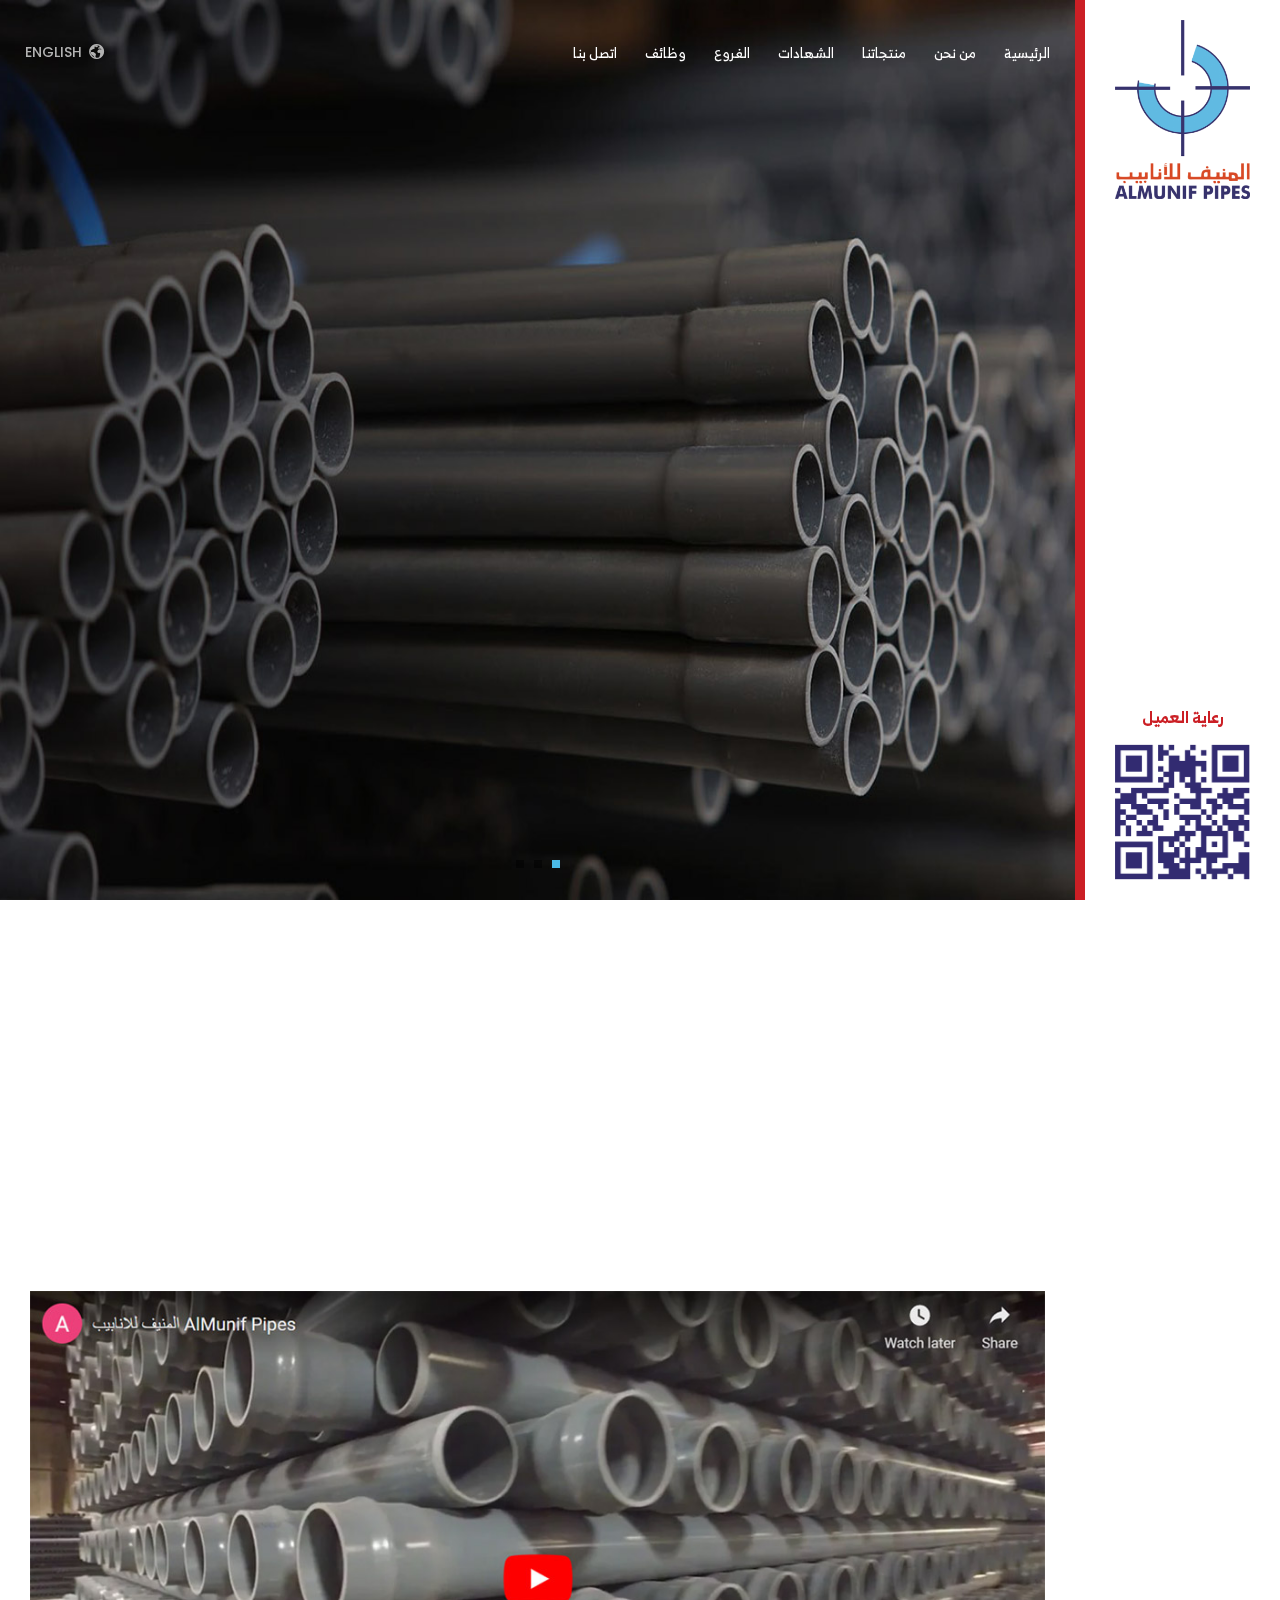
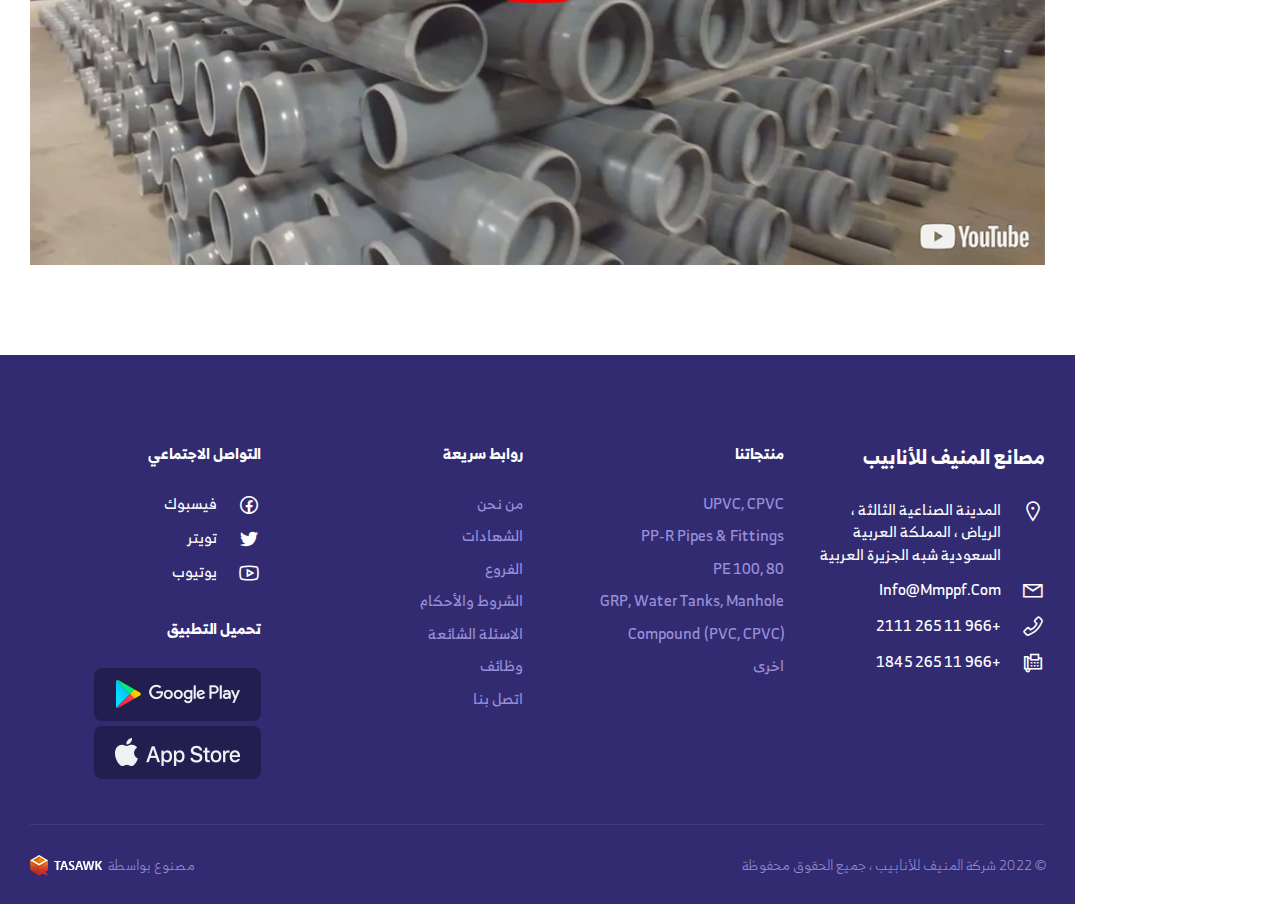
==== index.html @ a7b26bc0 "first commit" ====
<!DOCTYPE html>
<html lang="ar" dir="rtl">
  <head>
    <meta charset="utf-8" />
    <meta http-equiv="X-UA-Compatible" content="IE=edge" />
    <meta name="viewport" content="width=device-width, initial-scale=1" />
    <title>AlMunif</title>
    <link rel="icon" href="images/fav.png" type="image/png" />
    <link rel="stylesheet" href="css/all.min.css" />
    <link rel="stylesheet" href="css/line-awesome.min.css" />
    <link rel="stylesheet" href="css/bootstrap.min.css" />
    <link rel="stylesheet" href="css/bootstrap-rtl.min.css" />
    <link rel="stylesheet" href="css/fonts.css" />
    <link
      rel="stylesheet"
      href="https://cdn.jsdelivr.net/npm/@fancyapps/ui/dist/fancybox.css"
    />
    <link rel="stylesheet" href="css/swiper.min.css" />
    <link rel="stylesheet" href="css/animate.css" />
    <link rel="stylesheet" href="css/style.css" />
  </head>

  <body>
    <!-- preloader -->
    <div class="preloader">
      <div class="progress">
        <div class="progress-bar"></div>
      </div>
    </div>
    <!-- preloader -->
    <div class="body-wrapper">
      <aside>
        <div class="fixed-side">
          <figure class="img-logo">
            <a href="index.html"
              ><img src="images/logo.png" class="img-fluid"
            /></a>
          </figure>
          <div class="qr-cont">
            <figure class="qr-img">
              <a href="#">
                <span>رعاية العميل</span>
                <img src="images/qr.png" class="img-fluid" />
              </a>
            </figure>
            <div class="show-icons">
              <a class="menu-bars fixall" id="menu-id" href="#!">
                <span class="bars open-bars"></span>
              </a>
            </div>
          </div>
        </div>
      </aside>
      <div class="body-cont">
        <!-- header section -->
        <header>
          <div class="top-header">
            <div class="container-fluid">
              <div class="nav-header">
                <div class="navgition">
                  <div class="nav-head">
                    <a class="fixall close-btn">
                      <i class="las la-times"></i>
                    </a>
                    <a class="lang-ancor" href="index-en.html">
                      <i class="las la-globe"></i>
                      <span>English</span>
                    </a>
                  </div>
                  <ul class="big-menu list-unstyled">
                    <li>
                      <a href="index.html"> الرئيسية </a>
                    </li>
                    <li class="mega-menu">
                      <a href="#" class="btn-div add-chevron"> من نحن </a>
                      <ul class="cats-dispaly cats-div list-unstyled">
                        <li>
                          <a href="#"> UPVC, CPVC </a>
                        </li>
                        <li>
                          <a href="#"> PP-R Pipes & Fittings </a>
                        </li>
                        <li>
                          <a href="#"> PE 100, 80 </a>
                        </li>
                        <li>
                          <a href="#"> GRP, Water Tanks, Manhole </a>
                        </li>
                        <li>
                          <a href="#"> Compound (PVC, CPVC) </a>
                        </li>
                        <li>
                          <a href="#"> اخرى </a>
                        </li>
                      </ul>
                    </li>
                    <li>
                      <a href="product.html"> منتجاتنا </a>
                    </li>
                    <li>
                      <a href="#"> الشهادات </a>
                    </li>
                    <li>
                      <a href="branches.html"> الفروع </a>
                    </li>
                    <li>
                      <a href="careers.html"> وظائف </a>
                    </li>
                    <li>
                      <a href="#"> اتصل بنا </a>
                    </li>
                  </ul>
                </div>
                <a class="lang-ancor" href="index-en.html">
                  <i class="las la-globe"></i>
                  <span>English</span>
                </a>
              </div>
            </div>
          </div>
        </header>
        <!-- header section     -->
        <!-- main slider -->
        <main class="main-slider">
          <div class="swiper-cont">
            <div class="swiper-container">
              <div class="swiper-wrapper">
                <div class="swiper-slide">
                  <div class="main">
                    <a href="#!" class="pro-img">
                      <img src="images/main/01.jpg" class="img-fluid" />
                    </a>
                  </div>
                </div>
                <div class="swiper-slide">
                  <div class="main">
                    <a href="#!" class="pro-img">
                      <img src="images/main/01.jpg" class="img-fluid" />
                    </a>
                  </div>
                </div>
                <div class="swiper-slide">
                  <div class="main">
                    <a href="#!" class="pro-img">
                      <img src="images/main/01.jpg" class="img-fluid" />
                    </a>
                  </div>
                </div>
              </div>
              <div class="swiper-pagination"></div>
            </div>
          </div>
        </main>
        <!-- main slider -->
        <!-- about-us-section -->
        <section class="about-us">
          <div class="container-fluid">
            <div class="about-us-cont wow fadeInDown" wow-data-delay="5s">
              <div class="about-us-head">حول المنيف للأنابيب</div>
              <p class="about-us-pargh">
                تقع مصانع المنيف للأنابيب في مدينة الرياض حيث الصلب ويتم إنتاج
                البولي إيثيلين المرن على أنه مرتفع ومنخفض كثافة بأقطار تبدأ من
                10 مم إلى 1600 مم بمختلف أطوال وتصنيفات الضغط كأحد المصانع
                الرائدة في المنطقة في إنتاج مثل هذه الأقطار الكبيرة
              </p>
              <a href="#" class="about-link"> اقرا المزيد </a>
            </div>
          </div>
        </section>
        <!-- about-us-section -->
        <!-- youtube-section -->
        <section class="youtube-section">
          <div class="container-fluid">
            <div class="youtube-cont">
              <div class="youtube-iframe">
                <img src="images/youtube-img.jpg" alt="" />
              </div>
            </div>
          </div>
        </section>
        <!-- youtube-section -->
        <!-- footer section -->
        <footer>
          <div class="container-fluid">
            <div class="first-footer">
              <div class="row">
                <div class="col-md-3 col-xs-12">
                  <div class="nav-foot-cont foot-contact">
                    <h2 class="nav-foot-header foot-header">
                      مصانع المنيف للأنابيب
                    </h2>
                    <ul class="nav-foot list-unstyled">
                      <li class="nav-foot-li">
                        <a href="#" class="nav-foot-link">
                          <i class="las la-map-marker"></i>
                          <span>
                            المدينة الصناعية الثالثة ، الرياض ، المملكة العربية
                            السعودية شبه الجزيرة العربية
                          </span>
                        </a>
                      </li>
                      <li class="nav-foot-li">
                        <a href="mailto:" class="nav-foot-link">
                          <i class="las la-envelope"></i>
                          <span>info@mmppf.com</span>
                        </a>
                      </li>
                      <li class="nav-foot-li">
                        <a href="tel:+" class="nav-foot-link">
                          <i class="las la-phone"></i>
                          <span>+966 11 265 2111 </span>
                        </a>
                      </li>
                      <li class="nav-foot-li">
                        <a href="#" class="nav-foot-link">
                          <i class="las la-fax"></i>
                          <span>+966 11 265 1845</span>
                        </a>
                      </li>
                    </ul>
                  </div>
                </div>
                <div class="col-md-3 col-xs-12">
                  <div class="nav-foot-cont">
                    <h2 class="nav-foot-header foot-header">منتجاتنا</h2>
                    <ul class="nav-foot list-unstyled">
                      <li class="nav-foot-li">
                        <a href="#" class="nav-foot-link">UPVC, CPVC</a>
                      </li>
                      <li class="nav-foot-li">
                        <a href="#" class="nav-foot-link"
                          >PP-R Pipes & Fittings</a
                        >
                      </li>
                      <li class="nav-foot-li">
                        <a href="#" class="nav-foot-link">PE 100, 80</a>
                      </li>
                      <li class="nav-foot-li">
                        <a href="#" class="nav-foot-link"
                          >GRP, Water Tanks, Manhole</a
                        >
                      </li>
                      <li class="nav-foot-li">
                        <a href="#" class="nav-foot-link"
                          >Compound (PVC, CPVC)</a
                        >
                      </li>
                      <li class="nav-foot-li">
                        <a href="#" class="nav-foot-link">اخرى</a>
                      </li>
                    </ul>
                  </div>
                </div>
                <div class="col-md-3 col-xs-12">
                  <div class="nav-foot-cont">
                    <h2 class="nav-foot-header foot-header">روابط سريعة</h2>
                    <ul class="nav-foot list-unstyled">
                      <li class="nav-foot-li">
                        <a href="#" class="nav-foot-link">من نحن</a>
                      </li>
                      <li class="nav-foot-li">
                        <a href="#" class="nav-foot-link">الشهادات</a>
                      </li>
                      <li class="nav-foot-li">
                        <a href="#" class="nav-foot-link">الفروع</a>
                      </li>
                      <li class="nav-foot-li">
                        <a href="#" class="nav-foot-link">الشروط والأحكام</a>
                      </li>
                      <li class="nav-foot-li">
                        <a href="#" class="nav-foot-link">الاسئلة الشائعة</a>
                      </li>
                      <li class="nav-foot-li">
                        <a href="#" class="nav-foot-link">وظائف</a>
                      </li>
                      <li class="nav-foot-li">
                        <a href="#" class="nav-foot-link">اتصل بنا</a>
                      </li>
                    </ul>
                  </div>
                </div>
                <div class="col-md-3 col-xs-12">
                  <div class="nav-foot-cont">
                    <h2 class="nav-foot-header foot-header">
                      التواصل الاجتماعي
                    </h2>
                    <ul class="nav-foot list-unstyled nav-icon">
                      <li class="nav-foot-li">
                        <a href="#" class="nav-foot-link">
                          <i class="lab la-facebook"></i>
                          <span>فيسبوك</span>
                        </a>
                      </li>
                      <li class="nav-foot-li">
                        <a href="#" class="nav-foot-link">
                          <i class="lab la-twitter"></i>
                          <span>تويتر</span>
                        </a>
                      </li>
                      <li class="nav-foot-li">
                        <a href="#" class="nav-foot-link">
                          <i class="lab la-youtube"></i>
                          <span>يوتيوب</span>
                        </a>
                      </li>
                    </ul>
                  </div>
                  <div class="btn-download">
                    <h2 class="foot-header">تحميل التطبيق</h2>
                    <div class="btn-cont">
                      <a href="#">
                        <img src="images/01-btn.png" alt="" class="img-fluid" />
                      </a>
                      <a href="#">
                        <img src="images/02-btn.png" alt="" class="img-fluid" />
                      </a>
                    </div>
                  </div>
                </div>
              </div>
            </div>
            <div class="copy-right-cont">
              <div class="copy-right">
                © 2022 شركة المنيف للأنابيب ، جميع الحقوق محفوظة
              </div>
              <span class="design-text">
                مصنوع بواسطة
                <a href="#"
                  ><img
                    src="images/tasawk-en.png"
                    alt="taswak"
                    class="taswak-img"
                /></a>
              </span>
            </div>
          </div>
        </footer>
        <!-- footer section -->
      </div>
    </div>
    <!-- arrow to top -->
    <a class="arrow-top">
      <i class="las la-arrow-up"></i>
    </a>
    <!-- arrow to top -->
    <script src="js/jquery-3.4.1.min.js"></script>
    <script src="js/bootstrap.min.js"></script>
    <script src="https://cdn.jsdelivr.net/npm/@fancyapps/ui/dist/fancybox.umd.js"></script>
    <script src="js/swiper.min.js"></script>
    <script src="js/wow.min.js"></script>
    <script src="js/script.js"></script>
  </body>
</html>
---- css/line-awesome.min.css ----
.la,.lab,.lad,.lal,.lar,.las{-moz-osx-font-smoothing:grayscale;-webkit-font-smoothing:antialiased;display:inline-block;font-style:normal;font-variant:normal;text-rendering:auto;line-height:1}.la-lg{font-size:1.33333em;line-height:.75em;vertical-align:-.0667em}.la-xs{font-size:.75em}.la-sm{font-size:.875em}.la-1x{font-size:1em}.la-2x{font-size:2em}.la-3x{font-size:3em}.la-4x{font-size:4em}.la-5x{font-size:5em}.la-6x{font-size:6em}.la-7x{font-size:7em}.la-8x{font-size:8em}.la-9x{font-size:9em}.la-10x{font-size:10em}.la-fw{text-align:center;width:1.25em}.la-ul{list-style-type:none;margin-left:2.5em;padding-left:0}.la-ul>li{position:relative}.la-li{left:-2em;position:absolute;text-align:center;width:2em;line-height:inherit}.la-border{border:solid .08em #eee;border-radius:.1em;padding:.2em .25em .15em}.la-pull-left{float:left}.la-pull-right{float:right}.la.la-pull-left,.lab.la-pull-left,.lal.la-pull-left,.lar.la-pull-left,.las.la-pull-left{margin-right:.3em}.la.la-pull-right,.lab.la-pull-right,.lal.la-pull-right,.lar.la-pull-right,.las.la-pull-right{margin-left:.3em}.la-spin{-webkit-animation:la-spin 2s infinite linear;animation:la-spin 2s infinite linear}.la-pulse{-webkit-animation:la-spin 1s infinite steps(8);animation:la-spin 1s infinite steps(8)}@-webkit-keyframes la-spin{0%{-webkit-transform:rotate(0);transform:rotate(0)}100%{-webkit-transform:rotate(360deg);transform:rotate(360deg)}}@keyframes la-spin{0%{-webkit-transform:rotate(0);transform:rotate(0)}100%{-webkit-transform:rotate(360deg);transform:rotate(360deg)}}.la-rotate-90{-webkit-transform:rotate(90deg);transform:rotate(90deg)}.la-rotate-180{-webkit-transform:rotate(180deg);transform:rotate(180deg)}.la-rotate-270{-webkit-transform:rotate(270deg);transform:rotate(270deg)}.la-flip-horizontal{-webkit-transform:scale(-1,1);transform:scale(-1,1)}.la-flip-vertical{-webkit-transform:scale(1,-1);transform:scale(1,-1)}.la-flip-both,.la-flip-horizontal.la-flip-vertical{-webkit-transform:scale(-1,-1);transform:scale(-1,-1)}:root .la-flip-both,:root .la-flip-horizontal,:root .la-flip-vertical,:root .la-rotate-180,:root .la-rotate-270,:root .la-rotate-90{-webkit-filter:none;filter:none}.la-stack{display:inline-block;height:2em;line-height:2em;position:relative;vertical-align:middle;width:2.5em}.la-stack-1x,.la-stack-2x{left:0;position:absolute;text-align:center;width:100%}.la-stack-1x{line-height:inherit}.la-stack-2x{font-size:2em}.la-inverse{color:#fff}.la-500px:before{content:"\f26e"}.la-accessible-icon:before{content:"\f368"}.la-accusoft:before{content:"\f369"}.la-acquisitions-incorporated:before{content:"\f6af"}.la-ad:before{content:"\f641"}.la-address-book:before{content:"\f2b9"}.la-address-card:before{content:"\f2bb"}.la-adjust:before{content:"\f042"}.la-adn:before{content:"\f170"}.la-adobe:before{content:"\f778"}.la-adversal:before{content:"\f36a"}.la-affiliatetheme:before{content:"\f36b"}.la-air-freshener:before{content:"\f5d0"}.la-airbnb:before{content:"\f834"}.la-algolia:before{content:"\f36c"}.la-align-center:before{content:"\f037"}.la-align-justify:before{content:"\f039"}.la-align-left:before{content:"\f036"}.la-align-right:before{content:"\f038"}.la-alipay:before{content:"\f642"}.la-allergies:before{content:"\f461"}.la-amazon:before{content:"\f270"}.la-amazon-pay:before{content:"\f42c"}.la-ambulance:before{content:"\f0f9"}.la-american-sign-language-interpreting:before{content:"\f2a3"}.la-amilia:before{content:"\f36d"}.la-anchor:before{content:"\f13d"}.la-android:before{content:"\f17b"}.la-angellist:before{content:"\f209"}.la-angle-double-down:before{content:"\f103"}.la-angle-double-left:before{content:"\f100"}.la-angle-double-right:before{content:"\f101"}.la-angle-double-up:before{content:"\f102"}.la-angle-down:before{content:"\f107"}.la-angle-left:before{content:"\f104"}.la-angle-right:before{content:"\f105"}.la-angle-up:before{content:"\f106"}.la-angry:before{content:"\f556"}.la-angrycreative:before{content:"\f36e"}.la-angular:before{content:"\f420"}.la-ankh:before{content:"\f644"}.la-app-store:before{content:"\f36f"}.la-app-store-ios:before{content:"\f370"}.la-apper:before{content:"\f371"}.la-apple:before{content:"\f179"}.la-apple-alt:before{content:"\f5d1"}.la-apple-pay:before{content:"\f415"}.la-archive:before{content:"\f187"}.la-archway:before{content:"\f557"}.la-arrow-alt-circle-down:before{content:"\f358"}.la-arrow-alt-circle-left:before{content:"\f359"}.la-arrow-alt-circle-right:before{content:"\f35a"}.la-arrow-alt-circle-up:before{content:"\f35b"}.la-arrow-circle-down:before{content:"\f0ab"}.la-arrow-circle-left:before{content:"\f0a8"}.la-arrow-circle-right:before{content:"\f0a9"}.la-arrow-circle-up:before{content:"\f0aa"}.la-arrow-down:before{content:"\f063"}.la-arrow-left:before{content:"\f060"}.la-arrow-right:before{content:"\f061"}.la-arrow-up:before{content:"\f062"}.la-arrows-alt:before{content:"\f0b2"}.la-arrows-alt-h:before{content:"\f337"}.la-arrows-alt-v:before{content:"\f338"}.la-artstation:before{content:"\f77a"}.la-assistive-listening-systems:before{content:"\f2a2"}.la-asterisk:before{content:"\f069"}.la-asymmetrik:before{content:"\f372"}.la-at:before{content:"\f1fa"}.la-atlas:before{content:"\f558"}.la-atlassian:before{content:"\f77b"}.la-atom:before{content:"\f5d2"}.la-audible:before{content:"\f373"}.la-audio-description:before{content:"\f29e"}.la-autoprefixer:before{content:"\f41c"}.la-avianex:before{content:"\f374"}.la-aviato:before{content:"\f421"}.la-award:before{content:"\f559"}.la-aws:before{content:"\f375"}.la-baby:before{content:"\f77c"}.la-baby-carriage:before{content:"\f77d"}.la-backspace:before{content:"\f55a"}.la-backward:before{content:"\f04a"}.la-bacon:before{content:"\f7e5"}.la-balance-scale:before{content:"\f24e"}.la-balance-scale-left:before{content:"\f515"}.la-balance-scale-right:before{content:"\f516"}.la-ban:before{content:"\f05e"}.la-band-aid:before{content:"\f462"}.la-bandcamp:before{content:"\f2d5"}.la-barcode:before{content:"\f02a"}.la-bars:before{content:"\f0c9"}.la-baseball-ball:before{content:"\f433"}.la-basketball-ball:before{content:"\f434"}.la-bath:before{content:"\f2cd"}.la-battery-empty:before{content:"\f244"}.la-battery-full:before{content:"\f240"}.la-battery-half:before{content:"\f242"}.la-battery-quarter:before{content:"\f243"}.la-battery-three-quarters:before{content:"\f241"}.la-battle-net:before{content:"\f835"}.la-bed:before{content:"\f236"}.la-beer:before{content:"\f0fc"}.la-behance:before{content:"\f1b4"}.la-behance-square:before{content:"\f1b5"}.la-bell:before{content:"\f0f3"}.la-bell-slash:before{content:"\f1f6"}.la-bezier-curve:before{content:"\f55b"}.la-bible:before{content:"\f647"}.la-bicycle:before{content:"\f206"}.la-biking:before{content:"\f84a"}.la-bimobject:before{content:"\f378"}.la-binoculars:before{content:"\f1e5"}.la-biohazard:before{content:"\f780"}.la-birthday-cake:before{content:"\f1fd"}.la-bitbucket:before{content:"\f171"}.la-bitcoin:before{content:"\f379"}.la-bity:before{content:"\f37a"}.la-black-tie:before{content:"\f27e"}.la-blackberry:before{content:"\f37b"}.la-blender:before{content:"\f517"}.la-blender-phone:before{content:"\f6b6"}.la-blind:before{content:"\f29d"}.la-blog:before{content:"\f781"}.la-blogger:before{content:"\f37c"}.la-blogger-b:before{content:"\f37d"}.la-bluetooth:before{content:"\f293"}.la-bluetooth-b:before{content:"\f294"}.la-bold:before{content:"\f032"}.la-bolt:before{content:"\f0e7"}.la-bomb:before{content:"\f1e2"}.la-bone:before{content:"\f5d7"}.la-bong:before{content:"\f55c"}.la-book:before{content:"\f02d"}.la-book-dead:before{content:"\f6b7"}.la-book-medical:before{content:"\f7e6"}.la-book-open:before{content:"\f518"}.la-book-reader:before{content:"\f5da"}.la-bookmark:before{content:"\f02e"}.la-bootstrap:before{content:"\f836"}.la-border-all:before{content:"\f84c"}.la-border-none:before{content:"\f850"}.la-border-style:before{content:"\f853"}.la-bowling-ball:before{content:"\f436"}.la-box:before{content:"\f466"}.la-box-open:before{content:"\f49e"}.la-boxes:before{content:"\f468"}.la-braille:before{content:"\f2a1"}.la-brain:before{content:"\f5dc"}.la-bread-slice:before{content:"\f7ec"}.la-briefcase:before{content:"\f0b1"}.la-briefcase-medical:before{content:"\f469"}.la-broadcast-tower:before{content:"\f519"}.la-broom:before{content:"\f51a"}.la-brush:before{content:"\f55d"}.la-btc:before{content:"\f15a"}.la-buffer:before{content:"\f837"}.la-bug:before{content:"\f188"}.la-building:before{content:"\f1ad"}.la-bullhorn:before{content:"\f0a1"}.la-bullseye:before{content:"\f140"}.la-burn:before{content:"\f46a"}.la-buromobelexperte:before{content:"\f37f"}.la-bus:before{content:"\f207"}.la-bus-alt:before{content:"\f55e"}.la-business-time:before{content:"\f64a"}.la-buy-n-large:before{content:"\f8a6"}.la-buysellads:before{content:"\f20d"}.la-calculator:before{content:"\f1ec"}.la-calendar:before{content:"\f133"}.la-calendar-alt:before{content:"\f073"}.la-calendar-check:before{content:"\f274"}.la-calendar-day:before{content:"\f783"}.la-calendar-minus:before{content:"\f272"}.la-calendar-plus:before{content:"\f271"}.la-calendar-times:before{content:"\f273"}.la-calendar-week:before{content:"\f784"}.la-camera:before{content:"\f030"}.la-camera-retro:before{content:"\f083"}.la-campground:before{content:"\f6bb"}.la-canadian-maple-leaf:before{content:"\f785"}.la-candy-cane:before{content:"\f786"}.la-cannabis:before{content:"\f55f"}.la-capsules:before{content:"\f46b"}.la-car:before{content:"\f1b9"}.la-car-alt:before{content:"\f5de"}.la-car-battery:before{content:"\f5df"}.la-car-crash:before{content:"\f5e1"}.la-car-side:before{content:"\f5e4"}.la-caret-down:before{content:"\f0d7"}.la-caret-left:before{content:"\f0d9"}.la-caret-right:before{content:"\f0da"}.la-caret-square-down:before{content:"\f150"}.la-caret-square-left:before{content:"\f191"}.la-caret-square-right:before{content:"\f152"}.la-caret-square-up:before{content:"\f151"}.la-caret-up:before{content:"\f0d8"}.la-carrot:before{content:"\f787"}.la-cart-arrow-down:before{content:"\f218"}.la-cart-plus:before{content:"\f217"}.la-cash-register:before{content:"\f788"}.la-cat:before{content:"\f6be"}.la-cc-amazon-pay:before{content:"\f42d"}.la-cc-amex:before{content:"\f1f3"}.la-cc-apple-pay:before{content:"\f416"}.la-cc-diners-club:before{content:"\f24c"}.la-cc-discover:before{content:"\f1f2"}.la-cc-jcb:before{content:"\f24b"}.la-cc-mastercard:before{content:"\f1f1"}.la-cc-paypal:before{content:"\f1f4"}.la-cc-stripe:before{content:"\f1f5"}.la-cc-visa:before{content:"\f1f0"}.la-centercode:before{content:"\f380"}.la-centos:before{content:"\f789"}.la-certificate:before{content:"\f0a3"}.la-chair:before{content:"\f6c0"}.la-chalkboard:before{content:"\f51b"}.la-chalkboard-teacher:before{content:"\f51c"}.la-charging-station:before{content:"\f5e7"}.la-chart-area:before{content:"\f1fe"}.la-chart-bar:before{content:"\f080"}.la-chart-line:before{content:"\f201"}.la-chart-pie:before{content:"\f200"}.la-check:before{content:"\f00c"}.la-check-circle:before{content:"\f058"}.la-check-double:before{content:"\f560"}.la-check-square:before{content:"\f14a"}.la-cheese:before{content:"\f7ef"}.la-chess:before{content:"\f439"}.la-chess-bishop:before{content:"\f43a"}.la-chess-board:before{content:"\f43c"}.la-chess-king:before{content:"\f43f"}.la-chess-knight:before{content:"\f441"}.la-chess-pawn:before{content:"\f443"}.la-chess-queen:before{content:"\f445"}.la-chess-rook:before{content:"\f447"}.la-chevron-circle-down:before{content:"\f13a"}.la-chevron-circle-left:before{content:"\f137"}.la-chevron-circle-right:before{content:"\f138"}.la-chevron-circle-up:before{content:"\f139"}.la-chevron-down:before{content:"\f078"}.la-chevron-left:before{content:"\f053"}.la-chevron-right:before{content:"\f054"}.la-chevron-up:before{content:"\f077"}.la-child:before{content:"\f1ae"}.la-chrome:before{content:"\f268"}.la-chromecast:before{content:"\f838"}.la-church:before{content:"\f51d"}.la-circle:before{content:"\f111"}.la-circle-notch:before{content:"\f1ce"}.la-city:before{content:"\f64f"}.la-clinic-medical:before{content:"\f7f2"}.la-clipboard:before{content:"\f328"}.la-clipboard-check:before{content:"\f46c"}.la-clipboard-list:before{content:"\f46d"}.la-clock:before{content:"\f017"}.la-clone:before{content:"\f24d"}.la-closed-captioning:before{content:"\f20a"}.la-cloud:before{content:"\f0c2"}.la-cloud-download-alt:before{content:"\f381"}.la-cloud-meatball:before{content:"\f73b"}.la-cloud-moon:before{content:"\f6c3"}.la-cloud-moon-rain:before{content:"\f73c"}.la-cloud-rain:before{content:"\f73d"}.la-cloud-showers-heavy:before{content:"\f740"}.la-cloud-sun:before{content:"\f6c4"}.la-cloud-sun-rain:before{content:"\f743"}.la-cloud-upload-alt:before{content:"\f382"}.la-cloudscale:before{content:"\f383"}.la-cloudsmith:before{content:"\f384"}.la-cloudversify:before{content:"\f385"}.la-cocktail:before{content:"\f561"}.la-code:before{content:"\f121"}.la-code-branch:before{content:"\f126"}.la-codepen:before{content:"\f1cb"}.la-codiepie:before{content:"\f284"}.la-coffee:before{content:"\f0f4"}.la-cog:before{content:"\f013"}.la-cogs:before{content:"\f085"}.la-coins:before{content:"\f51e"}.la-columns:before{content:"\f0db"}.la-comment:before{content:"\f075"}.la-comment-alt:before{content:"\f27a"}.la-comment-dollar:before{content:"\f651"}.la-comment-dots:before{content:"\f4ad"}.la-comment-medical:before{content:"\f7f5"}.la-comment-slash:before{content:"\f4b3"}.la-comments:before{content:"\f086"}.la-comments-dollar:before{content:"\f653"}.la-compact-disc:before{content:"\f51f"}.la-compass:before{content:"\f14e"}.la-compress:before{content:"\f066"}.la-compress-arrows-alt:before{content:"\f78c"}.la-concierge-bell:before{content:"\f562"}.la-confluence:before{content:"\f78d"}.la-connectdevelop:before{content:"\f20e"}.la-contao:before{content:"\f26d"}.la-cookie:before{content:"\f563"}.la-cookie-bite:before{content:"\f564"}.la-copy:before{content:"\f0c5"}.la-copyright:before{content:"\f1f9"}.la-cotton-bureau:before{content:"\f89e"}.la-couch:before{content:"\f4b8"}.la-cpanel:before{content:"\f388"}.la-creative-commons:before{content:"\f25e"}.la-creative-commons-by:before{content:"\f4e7"}.la-creative-commons-nc:before{content:"\f4e8"}.la-creative-commons-nc-eu:before{content:"\f4e9"}.la-creative-commons-nc-jp:before{content:"\f4ea"}.la-creative-commons-nd:before{content:"\f4eb"}.la-creative-commons-pd:before{content:"\f4ec"}.la-creative-commons-pd-alt:before{content:"\f4ed"}.la-creative-commons-remix:before{content:"\f4ee"}.la-creative-commons-sa:before{content:"\f4ef"}.la-creative-commons-sampling:before{content:"\f4f0"}.la-creative-commons-sampling-plus:before{content:"\f4f1"}.la-creative-commons-share:before{content:"\f4f2"}.la-creative-commons-zero:before{content:"\f4f3"}.la-credit-card:before{content:"\f09d"}.la-critical-role:before{content:"\f6c9"}.la-crop:before{content:"\f125"}.la-crop-alt:before{content:"\f565"}.la-cross:before{content:"\f654"}.la-crosshairs:before{content:"\f05b"}.la-crow:before{content:"\f520"}.la-crown:before{content:"\f521"}.la-crutch:before{content:"\f7f7"}.la-css3:before{content:"\f13c"}.la-css3-alt:before{content:"\f38b"}.la-cube:before{content:"\f1b2"}.la-cubes:before{content:"\f1b3"}.la-cut:before{content:"\f0c4"}.la-cuttlefish:before{content:"\f38c"}.la-d-and-d:before{content:"\f38d"}.la-d-and-d-beyond:before{content:"\f6ca"}.la-dashcube:before{content:"\f210"}.la-database:before{content:"\f1c0"}.la-deaf:before{content:"\f2a4"}.la-delicious:before{content:"\f1a5"}.la-democrat:before{content:"\f747"}.la-deploydog:before{content:"\f38e"}.la-deskpro:before{content:"\f38f"}.la-desktop:before{content:"\f108"}.la-dev:before{content:"\f6cc"}.la-deviantart:before{content:"\f1bd"}.la-dharmachakra:before{content:"\f655"}.la-dhl:before{content:"\f790"}.la-diagnoses:before{content:"\f470"}.la-diaspora:before{content:"\f791"}.la-dice:before{content:"\f522"}.la-dice-d20:before{content:"\f6cf"}.la-dice-d6:before{content:"\f6d1"}.la-dice-five:before{content:"\f523"}.la-dice-four:before{content:"\f524"}.la-dice-one:before{content:"\f525"}.la-dice-six:before{content:"\f526"}.la-dice-three:before{content:"\f527"}.la-dice-two:before{content:"\f528"}.la-digg:before{content:"\f1a6"}.la-digital-ocean:before{content:"\f391"}.la-digital-tachograph:before{content:"\f566"}.la-directions:before{content:"\f5eb"}.la-discord:before{content:"\f392"}.la-discourse:before{content:"\f393"}.la-divide:before{content:"\f529"}.la-dizzy:before{content:"\f567"}.la-dna:before{content:"\f471"}.la-dochub:before{content:"\f394"}.la-docker:before{content:"\f395"}.la-dog:before{content:"\f6d3"}.la-dollar-sign:before{content:"\f155"}.la-dolly:before{content:"\f472"}.la-dolly-flatbed:before{content:"\f474"}.la-donate:before{content:"\f4b9"}.la-door-closed:before{content:"\f52a"}.la-door-open:before{content:"\f52b"}.la-dot-circle:before{content:"\f192"}.la-dove:before{content:"\f4ba"}.la-download:before{content:"\f019"}.la-draft2digital:before{content:"\f396"}.la-drafting-compass:before{content:"\f568"}.la-dragon:before{content:"\f6d5"}.la-draw-polygon:before{content:"\f5ee"}.la-dribbble:before{content:"\f17d"}.la-dribbble-square:before{content:"\f397"}.la-dropbox:before{content:"\f16b"}.la-drum:before{content:"\f569"}.la-drum-steelpan:before{content:"\f56a"}.la-drumstick-bite:before{content:"\f6d7"}.la-drupal:before{content:"\f1a9"}.la-dumbbell:before{content:"\f44b"}.la-dumpster:before{content:"\f793"}.la-dumpster-fire:before{content:"\f794"}.la-dungeon:before{content:"\f6d9"}.la-dyalog:before{content:"\f399"}.la-earlybirds:before{content:"\f39a"}.la-ebay:before{content:"\f4f4"}.la-edge:before{content:"\f282"}.la-edit:before{content:"\f044"}.la-egg:before{content:"\f7fb"}.la-eject:before{content:"\f052"}.la-elementor:before{content:"\f430"}.la-ellipsis-h:before{content:"\f141"}.la-ellipsis-v:before{content:"\f142"}.la-ello:before{content:"\f5f1"}.la-ember:before{content:"\f423"}.la-empire:before{content:"\f1d1"}.la-envelope:before{content:"\f0e0"}.la-envelope-open:before{content:"\f2b6"}.la-envelope-open-text:before{content:"\f658"}.la-envelope-square:before{content:"\f199"}.la-envira:before{content:"\f299"}.la-equals:before{content:"\f52c"}.la-eraser:before{content:"\f12d"}.la-erlang:before{content:"\f39d"}.la-ethereum:before{content:"\f42e"}.la-ethernet:before{content:"\f796"}.la-etsy:before{content:"\f2d7"}.la-euro-sign:before{content:"\f153"}.la-evernote:before{content:"\f839"}.la-exchange-alt:before{content:"\f362"}.la-exclamation:before{content:"\f12a"}.la-exclamation-circle:before{content:"\f06a"}.la-exclamation-triangle:before{content:"\f071"}.la-expand:before{content:"\f065"}.la-expand-arrows-alt:before{content:"\f31e"}.la-expeditedssl:before{content:"\f23e"}.la-external-link-alt:before{content:"\f35d"}.la-external-link-square-alt:before{content:"\f360"}.la-eye:before{content:"\f06e"}.la-eye-dropper:before{content:"\f1fb"}.la-eye-slash:before{content:"\f070"}.la-facebook:before{content:"\f09a"}.la-facebook-f:before{content:"\f39e"}.la-facebook-messenger:before{content:"\f39f"}.la-facebook-square:before{content:"\f082"}.la-fan:before{content:"\f863"}.la-fantasy-flight-games:before{content:"\f6dc"}.la-fast-backward:before{content:"\f049"}.la-fast-forward:before{content:"\f050"}.la-fax:before{content:"\f1ac"}.la-feather:before{content:"\f52d"}.la-feather-alt:before{content:"\f56b"}.la-fedex:before{content:"\f797"}.la-fedora:before{content:"\f798"}.la-female:before{content:"\f182"}.la-fighter-jet:before{content:"\f0fb"}.la-figma:before{content:"\f799"}.la-file:before{content:"\f15b"}.la-file-alt:before{content:"\f15c"}.la-file-archive:before{content:"\f1c6"}.la-file-audio:before{content:"\f1c7"}.la-file-code:before{content:"\f1c9"}.la-file-contract:before{content:"\f56c"}.la-file-csv:before{content:"\f6dd"}.la-file-download:before{content:"\f56d"}.la-file-excel:before{content:"\f1c3"}.la-file-export:before{content:"\f56e"}.la-file-image:before{content:"\f1c5"}.la-file-import:before{content:"\f56f"}.la-file-invoice:before{content:"\f570"}.la-file-invoice-dollar:before{content:"\f571"}.la-file-medical:before{content:"\f477"}.la-file-medical-alt:before{content:"\f478"}.la-file-pdf:before{content:"\f1c1"}.la-file-powerpoint:before{content:"\f1c4"}.la-file-prescription:before{content:"\f572"}.la-file-signature:before{content:"\f573"}.la-file-upload:before{content:"\f574"}.la-file-video:before{content:"\f1c8"}.la-file-word:before{content:"\f1c2"}.la-fill:before{content:"\f575"}.la-fill-drip:before{content:"\f576"}.la-film:before{content:"\f008"}.la-filter:before{content:"\f0b0"}.la-fingerprint:before{content:"\f577"}.la-fire:before{content:"\f06d"}.la-fire-alt:before{content:"\f7e4"}.la-fire-extinguisher:before{content:"\f134"}.la-firefox:before{content:"\f269"}.la-first-aid:before{content:"\f479"}.la-first-order:before{content:"\f2b0"}.la-first-order-alt:before{content:"\f50a"}.la-firstdraft:before{content:"\f3a1"}.la-fish:before{content:"\f578"}.la-fist-raised:before{content:"\f6de"}.la-flag:before{content:"\f024"}.la-flag-checkered:before{content:"\f11e"}.la-flag-usa:before{content:"\f74d"}.la-flask:before{content:"\f0c3"}.la-flickr:before{content:"\f16e"}.la-flipboard:before{content:"\f44d"}.la-flushed:before{content:"\f579"}.la-fly:before{content:"\f417"}.la-folder:before{content:"\f07b"}.la-folder-minus:before{content:"\f65d"}.la-folder-open:before{content:"\f07c"}.la-folder-plus:before{content:"\f65e"}.la-font:before{content:"\f031"}.la-font-awesome:before{content:"\f2b4"}.la-font-awesome-alt:before{content:"\f35c"}.la-font-awesome-flag:before{content:"\f425"}.la-font-awesome-logo-full:before{content:"\f4e6"}.la-fonticons:before{content:"\f280"}.la-fonticons-fi:before{content:"\f3a2"}.la-football-ball:before{content:"\f44e"}.la-fort-awesome:before{content:"\f286"}.la-fort-awesome-alt:before{content:"\f3a3"}.la-forumbee:before{content:"\f211"}.la-forward:before{content:"\f04e"}.la-foursquare:before{content:"\f180"}.la-free-code-camp:before{content:"\f2c5"}.la-freebsd:before{content:"\f3a4"}.la-frog:before{content:"\f52e"}.la-frown:before{content:"\f119"}.la-frown-open:before{content:"\f57a"}.la-fulcrum:before{content:"\f50b"}.la-funnel-dollar:before{content:"\f662"}.la-futbol:before{content:"\f1e3"}.la-galactic-republic:before{content:"\f50c"}.la-galactic-senate:before{content:"\f50d"}.la-gamepad:before{content:"\f11b"}.la-gas-pump:before{content:"\f52f"}.la-gavel:before{content:"\f0e3"}.la-gem:before{content:"\f3a5"}.la-genderless:before{content:"\f22d"}.la-get-pocket:before{content:"\f265"}.la-gg:before{content:"\f260"}.la-gg-circle:before{content:"\f261"}.la-ghost:before{content:"\f6e2"}.la-gift:before{content:"\f06b"}.la-gifts:before{content:"\f79c"}.la-git:before{content:"\f1d3"}.la-git-alt:before{content:"\f841"}.la-git-square:before{content:"\f1d2"}.la-github:before{content:"\f09b"}.la-github-alt:before{content:"\f113"}.la-github-square:before{content:"\f092"}.la-gitkraken:before{content:"\f3a6"}.la-gitlab:before{content:"\f296"}.la-gitter:before{content:"\f426"}.la-glass-cheers:before{content:"\f79f"}.la-glass-martini:before{content:"\f000"}.la-glass-martini-alt:before{content:"\f57b"}.la-glass-whiskey:before{content:"\f7a0"}.la-glasses:before{content:"\f530"}.la-glide:before{content:"\f2a5"}.la-glide-g:before{content:"\f2a6"}.la-globe:before{content:"\f0ac"}.la-globe-africa:before{content:"\f57c"}.la-globe-americas:before{content:"\f57d"}.la-globe-asia:before{content:"\f57e"}.la-globe-europe:before{content:"\f7a2"}.la-gofore:before{content:"\f3a7"}.la-golf-ball:before{content:"\f450"}.la-goodreads:before{content:"\f3a8"}.la-goodreads-g:before{content:"\f3a9"}.la-google:before{content:"\f1a0"}.la-google-drive:before{content:"\f3aa"}.la-google-play:before{content:"\f3ab"}.la-google-plus:before{content:"\f2b3"}.la-google-plus-g:before{content:"\f0d5"}.la-google-plus-square:before{content:"\f0d4"}.la-google-wallet:before{content:"\f1ee"}.la-gopuram:before{content:"\f664"}.la-graduation-cap:before{content:"\f19d"}.la-gratipay:before{content:"\f184"}.la-grav:before{content:"\f2d6"}.la-greater-than:before{content:"\f531"}.la-greater-than-equal:before{content:"\f532"}.la-grimace:before{content:"\f57f"}.la-grin:before{content:"\f580"}.la-grin-alt:before{content:"\f581"}.la-grin-beam:before{content:"\f582"}.la-grin-beam-sweat:before{content:"\f583"}.la-grin-hearts:before{content:"\f584"}.la-grin-squint:before{content:"\f585"}.la-grin-squint-tears:before{content:"\f586"}.la-grin-stars:before{content:"\f587"}.la-grin-tears:before{content:"\f588"}.la-grin-tongue:before{content:"\f589"}.la-grin-tongue-squint:before{content:"\f58a"}.la-grin-tongue-wink:before{content:"\f58b"}.la-grin-wink:before{content:"\f58c"}.la-grip-horizontal:before{content:"\f58d"}.la-grip-lines:before{content:"\f7a4"}.la-grip-lines-vertical:before{content:"\f7a5"}.la-grip-vertical:before{content:"\f58e"}.la-gripfire:before{content:"\f3ac"}.la-grunt:before{content:"\f3ad"}.la-guitar:before{content:"\f7a6"}.la-gulp:before{content:"\f3ae"}.la-h-square:before{content:"\f0fd"}.la-hacker-news:before{content:"\f1d4"}.la-hacker-news-square:before{content:"\f3af"}.la-hackerrank:before{content:"\f5f7"}.la-hamburger:before{content:"\f805"}.la-hammer:before{content:"\f6e3"}.la-hamsa:before{content:"\f665"}.la-hand-holding:before{content:"\f4bd"}.la-hand-holding-heart:before{content:"\f4be"}.la-hand-holding-usd:before{content:"\f4c0"}.la-hand-lizard:before{content:"\f258"}.la-hand-middle-finger:before{content:"\f806"}.la-hand-paper:before{content:"\f256"}.la-hand-peace:before{content:"\f25b"}.la-hand-point-down:before{content:"\f0a7"}.la-hand-point-left:before{content:"\f0a5"}.la-hand-point-right:before{content:"\f0a4"}.la-hand-point-up:before{content:"\f0a6"}.la-hand-pointer:before{content:"\f25a"}.la-hand-rock:before{content:"\f255"}.la-hand-scissors:before{content:"\f257"}.la-hand-spock:before{content:"\f259"}.la-hands:before{content:"\f4c2"}.la-hands-helping:before{content:"\f4c4"}.la-handshake:before{content:"\f2b5"}.la-hanukiah:before{content:"\f6e6"}.la-hard-hat:before{content:"\f807"}.la-hashtag:before{content:"\f292"}.la-hat-cowboy:before{content:"\f8c0"}.la-hat-cowboy-side:before{content:"\f8c1"}.la-hat-wizard:before{content:"\f6e8"}.la-haykal:before{content:"\f666"}.la-hdd:before{content:"\f0a0"}.la-heading:before{content:"\f1dc"}.la-headphones:before{content:"\f025"}.la-headphones-alt:before{content:"\f58f"}.la-headset:before{content:"\f590"}.la-heart:before{content:"\f004"}.la-heart-broken:before{content:"\f7a9"}.la-heartbeat:before{content:"\f21e"}.la-helicopter:before{content:"\f533"}.la-highlighter:before{content:"\f591"}.la-hiking:before{content:"\f6ec"}.la-hippo:before{content:"\f6ed"}.la-hips:before{content:"\f452"}.la-hire-a-helper:before{content:"\f3b0"}.la-history:before{content:"\f1da"}.la-hockey-puck:before{content:"\f453"}.la-holly-berry:before{content:"\f7aa"}.la-home:before{content:"\f015"}.la-hooli:before{content:"\f427"}.la-hornbill:before{content:"\f592"}.la-horse:before{content:"\f6f0"}.la-horse-head:before{content:"\f7ab"}.la-hospital:before{content:"\f0f8"}.la-hospital-alt:before{content:"\f47d"}.la-hospital-symbol:before{content:"\f47e"}.la-hot-tub:before{content:"\f593"}.la-hotdog:before{content:"\f80f"}.la-hotel:before{content:"\f594"}.la-hotjar:before{content:"\f3b1"}.la-hourglass:before{content:"\f254"}.la-hourglass-end:before{content:"\f253"}.la-hourglass-half:before{content:"\f252"}.la-hourglass-start:before{content:"\f251"}.la-house-damage:before{content:"\f6f1"}.la-houzz:before{content:"\f27c"}.la-hryvnia:before{content:"\f6f2"}.la-html5:before{content:"\f13b"}.la-hubspot:before{content:"\f3b2"}.la-i-cursor:before{content:"\f246"}.la-ice-cream:before{content:"\f810"}.la-icicles:before{content:"\f7ad"}.la-icons:before{content:"\f86d"}.la-id-badge:before{content:"\f2c1"}.la-id-card:before{content:"\f2c2"}.la-id-card-alt:before{content:"\f47f"}.la-igloo:before{content:"\f7ae"}.la-image:before{content:"\f03e"}.la-images:before{content:"\f302"}.la-imdb:before{content:"\f2d8"}.la-inbox:before{content:"\f01c"}.la-indent:before{content:"\f03c"}.la-industry:before{content:"\f275"}.la-infinity:before{content:"\f534"}.la-info:before{content:"\f129"}.la-info-circle:before{content:"\f05a"}.la-instagram:before{content:"\f16d"}.la-intercom:before{content:"\f7af"}.la-internet-explorer:before{content:"\f26b"}.la-invision:before{content:"\f7b0"}.la-ioxhost:before{content:"\f208"}.la-italic:before{content:"\f033"}.la-itch-io:before{content:"\f83a"}.la-itunes:before{content:"\f3b4"}.la-itunes-note:before{content:"\f3b5"}.la-java:before{content:"\f4e4"}.la-jedi:before{content:"\f669"}.la-jedi-order:before{content:"\f50e"}.la-jenkins:before{content:"\f3b6"}.la-jira:before{content:"\f7b1"}.la-joget:before{content:"\f3b7"}.la-joint:before{content:"\f595"}.la-joomla:before{content:"\f1aa"}.la-journal-whills:before{content:"\f66a"}.la-js:before{content:"\f3b8"}.la-js-square:before{content:"\f3b9"}.la-jsfiddle:before{content:"\f1cc"}.la-kaaba:before{content:"\f66b"}.la-kaggle:before{content:"\f5fa"}.la-key:before{content:"\f084"}.la-keybase:before{content:"\f4f5"}.la-keyboard:before{content:"\f11c"}.la-keycdn:before{content:"\f3ba"}.la-khanda:before{content:"\f66d"}.la-kickstarter:before{content:"\f3bb"}.la-kickstarter-k:before{content:"\f3bc"}.la-kiss:before{content:"\f596"}.la-kiss-beam:before{content:"\f597"}.la-kiss-wink-heart:before{content:"\f598"}.la-kiwi-bird:before{content:"\f535"}.la-korvue:before{content:"\f42f"}.la-landmark:before{content:"\f66f"}.la-language:before{content:"\f1ab"}.la-laptop:before{content:"\f109"}.la-laptop-code:before{content:"\f5fc"}.la-laptop-medical:before{content:"\f812"}.la-laravel:before{content:"\f3bd"}.la-lastfm:before{content:"\f202"}.la-lastfm-square:before{content:"\f203"}.la-laugh:before{content:"\f599"}.la-laugh-beam:before{content:"\f59a"}.la-laugh-squint:before{content:"\f59b"}.la-laugh-wink:before{content:"\f59c"}.la-layer-group:before{content:"\f5fd"}.la-leaf:before{content:"\f06c"}.la-leanpub:before{content:"\f212"}.la-lemon:before{content:"\f094"}.la-less:before{content:"\f41d"}.la-less-than:before{content:"\f536"}.la-less-than-equal:before{content:"\f537"}.la-level-down-alt:before{content:"\f3be"}.la-level-up-alt:before{content:"\f3bf"}.la-life-ring:before{content:"\f1cd"}.la-lightbulb:before{content:"\f0eb"}.la-line:before{content:"\f3c0"}.la-link:before{content:"\f0c1"}.la-linkedin:before{content:"\f08c"}.la-linkedin-in:before{content:"\f0e1"}.la-linode:before{content:"\f2b8"}.la-linux:before{content:"\f17c"}.la-lira-sign:before{content:"\f195"}.la-list:before{content:"\f03a"}.la-list-alt:before{content:"\f022"}.la-list-ol:before{content:"\f0cb"}.la-list-ul:before{content:"\f0ca"}.la-location-arrow:before{content:"\f124"}.la-lock:before{content:"\f023"}.la-lock-open:before{content:"\f3c1"}.la-long-arrow-alt-down:before{content:"\f309"}.la-long-arrow-alt-left:before{content:"\f30a"}.la-long-arrow-alt-right:before{content:"\f30b"}.la-long-arrow-alt-up:before{content:"\f30c"}.la-low-vision:before{content:"\f2a8"}.la-luggage-cart:before{content:"\f59d"}.la-lyft:before{content:"\f3c3"}.la-magento:before{content:"\f3c4"}.la-magic:before{content:"\f0d0"}.la-magnet:before{content:"\f076"}.la-mail-bulk:before{content:"\f674"}.la-mailchimp:before{content:"\f59e"}.la-male:before{content:"\f183"}.la-mandalorian:before{content:"\f50f"}.la-map:before{content:"\f279"}.la-map-marked:before{content:"\f59f"}.la-map-marked-alt:before{content:"\f5a0"}.la-map-marker:before{content:"\f041"}.la-map-marker-alt:before{content:"\f3c5"}.la-map-pin:before{content:"\f276"}.la-map-signs:before{content:"\f277"}.la-markdown:before{content:"\f60f"}.la-marker:before{content:"\f5a1"}.la-mars:before{content:"\f222"}.la-mars-double:before{content:"\f227"}.la-mars-stroke:before{content:"\f229"}.la-mars-stroke-h:before{content:"\f22b"}.la-mars-stroke-v:before{content:"\f22a"}.la-mask:before{content:"\f6fa"}.la-mastodon:before{content:"\f4f6"}.la-maxcdn:before{content:"\f136"}.la-mdb:before{content:"\f8ca"}.la-medal:before{content:"\f5a2"}.la-medapps:before{content:"\f3c6"}.la-medium:before{content:"\f23a"}.la-medium-m:before{content:"\f3c7"}.la-medkit:before{content:"\f0fa"}.la-medrt:before{content:"\f3c8"}.la-meetup:before{content:"\f2e0"}.la-megaport:before{content:"\f5a3"}.la-meh:before{content:"\f11a"}.la-meh-blank:before{content:"\f5a4"}.la-meh-rolling-eyes:before{content:"\f5a5"}.la-memory:before{content:"\f538"}.la-mendeley:before{content:"\f7b3"}.la-menorah:before{content:"\f676"}.la-mercury:before{content:"\f223"}.la-meteor:before{content:"\f753"}.la-microchip:before{content:"\f2db"}.la-microphone:before{content:"\f130"}.la-microphone-alt:before{content:"\f3c9"}.la-microphone-alt-slash:before{content:"\f539"}.la-microphone-slash:before{content:"\f131"}.la-microscope:before{content:"\f610"}.la-microsoft:before{content:"\f3ca"}.la-minus:before{content:"\f068"}.la-minus-circle:before{content:"\f056"}.la-minus-square:before{content:"\f146"}.la-mitten:before{content:"\f7b5"}.la-mix:before{content:"\f3cb"}.la-mixcloud:before{content:"\f289"}.la-mizuni:before{content:"\f3cc"}.la-mobile:before{content:"\f10b"}.la-mobile-alt:before{content:"\f3cd"}.la-modx:before{content:"\f285"}.la-monero:before{content:"\f3d0"}.la-money-bill:before{content:"\f0d6"}.la-money-bill-alt:before{content:"\f3d1"}.la-money-bill-wave:before{content:"\f53a"}.la-money-bill-wave-alt:before{content:"\f53b"}.la-money-check:before{content:"\f53c"}.la-money-check-alt:before{content:"\f53d"}.la-monument:before{content:"\f5a6"}.la-moon:before{content:"\f186"}.la-mortar-pestle:before{content:"\f5a7"}.la-mosque:before{content:"\f678"}.la-motorcycle:before{content:"\f21c"}.la-mountain:before{content:"\f6fc"}.la-mouse:before{content:"\f8cc"}.la-mouse-pointer:before{content:"\f245"}.la-mug-hot:before{content:"\f7b6"}.la-music:before{content:"\f001"}.la-napster:before{content:"\f3d2"}.la-neos:before{content:"\f612"}.la-network-wired:before{content:"\f6ff"}.la-neuter:before{content:"\f22c"}.la-newspaper:before{content:"\f1ea"}.la-nimblr:before{content:"\f5a8"}.la-node:before{content:"\f419"}.la-node-js:before{content:"\f3d3"}.la-not-equal:before{content:"\f53e"}.la-notes-medical:before{content:"\f481"}.la-npm:before{content:"\f3d4"}.la-ns8:before{content:"\f3d5"}.la-nutritionix:before{content:"\f3d6"}.la-object-group:before{content:"\f247"}.la-object-ungroup:before{content:"\f248"}.la-odnoklassniki:before{content:"\f263"}.la-odnoklassniki-square:before{content:"\f264"}.la-oil-can:before{content:"\f613"}.la-old-republic:before{content:"\f510"}.la-om:before{content:"\f679"}.la-opencart:before{content:"\f23d"}.la-openid:before{content:"\f19b"}.la-opera:before{content:"\f26a"}.la-optin-monster:before{content:"\f23c"}.la-orcid:before{content:"\f8d2"}.la-osi:before{content:"\f41a"}.la-otter:before{content:"\f700"}.la-outdent:before{content:"\f03b"}.la-page4:before{content:"\f3d7"}.la-pagelines:before{content:"\f18c"}.la-pager:before{content:"\f815"}.la-paint-brush:before{content:"\f1fc"}.la-paint-roller:before{content:"\f5aa"}.la-palette:before{content:"\f53f"}.la-palfed:before{content:"\f3d8"}.la-pallet:before{content:"\f482"}.la-paper-plane:before{content:"\f1d8"}.la-paperclip:before{content:"\f0c6"}.la-parachute-box:before{content:"\f4cd"}.la-paragraph:before{content:"\f1dd"}.la-parking:before{content:"\f540"}.la-passport:before{content:"\f5ab"}.la-pastafarianism:before{content:"\f67b"}.la-paste:before{content:"\f0ea"}.la-patreon:before{content:"\f3d9"}.la-pause:before{content:"\f04c"}.la-pause-circle:before{content:"\f28b"}.la-paw:before{content:"\f1b0"}.la-paypal:before{content:"\f1ed"}.la-peace:before{content:"\f67c"}.la-pen:before{content:"\f304"}.la-pen-alt:before{content:"\f305"}.la-pen-fancy:before{content:"\f5ac"}.la-pen-nib:before{content:"\f5ad"}.la-pen-square:before{content:"\f14b"}.la-pencil-alt:before{content:"\f303"}.la-pencil-ruler:before{content:"\f5ae"}.la-penny-arcade:before{content:"\f704"}.la-people-carry:before{content:"\f4ce"}.la-pepper-hot:before{content:"\f816"}.la-percent:before{content:"\f295"}.la-percentage:before{content:"\f541"}.la-periscope:before{content:"\f3da"}.la-person-booth:before{content:"\f756"}.la-phabricator:before{content:"\f3db"}.la-phoenix-framework:before{content:"\f3dc"}.la-phoenix-squadron:before{content:"\f511"}.la-phone:before{content:"\f095"}.la-phone-alt:before{content:"\f879"}.la-phone-slash:before{content:"\f3dd"}.la-phone-square:before{content:"\f098"}.la-phone-square-alt:before{content:"\f87b"}.la-phone-volume:before{content:"\f2a0"}.la-photo-video:before{content:"\f87c"}.la-php:before{content:"\f457"}.la-pied-piper:before{content:"\f2ae"}.la-pied-piper-alt:before{content:"\f1a8"}.la-pied-piper-hat:before{content:"\f4e5"}.la-pied-piper-pp:before{content:"\f1a7"}.la-piggy-bank:before{content:"\f4d3"}.la-pills:before{content:"\f484"}.la-pinterest:before{content:"\f0d2"}.la-pinterest-p:before{content:"\f231"}.la-pinterest-square:before{content:"\f0d3"}.la-pizza-slice:before{content:"\f818"}.la-place-of-worship:before{content:"\f67f"}.la-plane:before{content:"\f072"}.la-plane-arrival:before{content:"\f5af"}.la-plane-departure:before{content:"\f5b0"}.la-play:before{content:"\f04b"}.la-play-circle:before{content:"\f144"}.la-playstation:before{content:"\f3df"}.la-plug:before{content:"\f1e6"}.la-plus:before{content:"\f067"}.la-plus-circle:before{content:"\f055"}.la-plus-square:before{content:"\f0fe"}.la-podcast:before{content:"\f2ce"}.la-poll:before{content:"\f681"}.la-poll-h:before{content:"\f682"}.la-poo:before{content:"\f2fe"}.la-poo-storm:before{content:"\f75a"}.la-poop:before{content:"\f619"}.la-portrait:before{content:"\f3e0"}.la-pound-sign:before{content:"\f154"}.la-power-off:before{content:"\f011"}.la-pray:before{content:"\f683"}.la-praying-hands:before{content:"\f684"}.la-prescription:before{content:"\f5b1"}.la-prescription-bottle:before{content:"\f485"}.la-prescription-bottle-alt:before{content:"\f486"}.la-print:before{content:"\f02f"}.la-procedures:before{content:"\f487"}.la-product-hunt:before{content:"\f288"}.la-project-diagram:before{content:"\f542"}.la-pushed:before{content:"\f3e1"}.la-puzzle-piece:before{content:"\f12e"}.la-python:before{content:"\f3e2"}.la-qq:before{content:"\f1d6"}.la-qrcode:before{content:"\f029"}.la-question:before{content:"\f128"}.la-question-circle:before{content:"\f059"}.la-quidditch:before{content:"\f458"}.la-quinscape:before{content:"\f459"}.la-quora:before{content:"\f2c4"}.la-quote-left:before{content:"\f10d"}.la-quote-right:before{content:"\f10e"}.la-quran:before{content:"\f687"}.la-r-project:before{content:"\f4f7"}.la-radiation:before{content:"\f7b9"}.la-radiation-alt:before{content:"\f7ba"}.la-rainbow:before{content:"\f75b"}.la-random:before{content:"\f074"}.la-raspberry-pi:before{content:"\f7bb"}.la-ravelry:before{content:"\f2d9"}.la-react:before{content:"\f41b"}.la-reacteurope:before{content:"\f75d"}.la-readme:before{content:"\f4d5"}.la-rebel:before{content:"\f1d0"}.la-receipt:before{content:"\f543"}.la-record-vinyl:before{content:"\f8d9"}.la-recycle:before{content:"\f1b8"}.la-red-river:before{content:"\f3e3"}.la-reddit:before{content:"\f1a1"}.la-reddit-alien:before{content:"\f281"}.la-reddit-square:before{content:"\f1a2"}.la-redhat:before{content:"\f7bc"}.la-redo:before{content:"\f01e"}.la-redo-alt:before{content:"\f2f9"}.la-registered:before{content:"\f25d"}.la-remove-format:before{content:"\f87d"}.la-renren:before{content:"\f18b"}.la-reply:before{content:"\f3e5"}.la-reply-all:before{content:"\f122"}.la-replyd:before{content:"\f3e6"}.la-republican:before{content:"\f75e"}.la-researchgate:before{content:"\f4f8"}.la-resolving:before{content:"\f3e7"}.la-restroom:before{content:"\f7bd"}.la-retweet:before{content:"\f079"}.la-rev:before{content:"\f5b2"}.la-ribbon:before{content:"\f4d6"}.la-ring:before{content:"\f70b"}.la-road:before{content:"\f018"}.la-robot:before{content:"\f544"}.la-rocket:before{content:"\f135"}.la-rocketchat:before{content:"\f3e8"}.la-rockrms:before{content:"\f3e9"}.la-route:before{content:"\f4d7"}.la-rss:before{content:"\f09e"}.la-rss-square:before{content:"\f143"}.la-ruble-sign:before{content:"\f158"}.la-ruler:before{content:"\f545"}.la-ruler-combined:before{content:"\f546"}.la-ruler-horizontal:before{content:"\f547"}.la-ruler-vertical:before{content:"\f548"}.la-running:before{content:"\f70c"}.la-rupee-sign:before{content:"\f156"}.la-sad-cry:before{content:"\f5b3"}.la-sad-tear:before{content:"\f5b4"}.la-safari:before{content:"\f267"}.la-salesforce:before{content:"\f83b"}.la-sass:before{content:"\f41e"}.la-satellite:before{content:"\f7bf"}.la-satellite-dish:before{content:"\f7c0"}.la-save:before{content:"\f0c7"}.la-schlix:before{content:"\f3ea"}.la-school:before{content:"\f549"}.la-screwdriver:before{content:"\f54a"}.la-scribd:before{content:"\f28a"}.la-scroll:before{content:"\f70e"}.la-sd-card:before{content:"\f7c2"}.la-search:before{content:"\f002"}.la-search-dollar:before{content:"\f688"}.la-search-location:before{content:"\f689"}.la-search-minus:before{content:"\f010"}.la-search-plus:before{content:"\f00e"}.la-searchengin:before{content:"\f3eb"}.la-seedling:before{content:"\f4d8"}.la-sellcast:before{content:"\f2da"}.la-sellsy:before{content:"\f213"}.la-server:before{content:"\f233"}.la-servicestack:before{content:"\f3ec"}.la-shapes:before{content:"\f61f"}.la-share:before{content:"\f064"}.la-share-alt:before{content:"\f1e0"}.la-share-alt-square:before{content:"\f1e1"}.la-share-square:before{content:"\f14d"}.la-shekel-sign:before{content:"\f20b"}.la-shield-alt:before{content:"\f3ed"}.la-ship:before{content:"\f21a"}.la-shipping-fast:before{content:"\f48b"}.la-shirtsinbulk:before{content:"\f214"}.la-shoe-prints:before{content:"\f54b"}.la-shopping-bag:before{content:"\f290"}.la-shopping-basket:before{content:"\f291"}.la-shopping-cart:before{content:"\f07a"}.la-shopware:before{content:"\f5b5"}.la-shower:before{content:"\f2cc"}.la-shuttle-van:before{content:"\f5b6"}.la-sign:before{content:"\f4d9"}.la-sign-in-alt:before{content:"\f2f6"}.la-sign-language:before{content:"\f2a7"}.la-sign-out-alt:before{content:"\f2f5"}.la-signal:before{content:"\f012"}.la-signature:before{content:"\f5b7"}.la-sim-card:before{content:"\f7c4"}.la-simplybuilt:before{content:"\f215"}.la-sistrix:before{content:"\f3ee"}.la-sitemap:before{content:"\f0e8"}.la-sith:before{content:"\f512"}.la-skating:before{content:"\f7c5"}.la-sketch:before{content:"\f7c6"}.la-skiing:before{content:"\f7c9"}.la-skiing-nordic:before{content:"\f7ca"}.la-skull:before{content:"\f54c"}.la-skull-crossbones:before{content:"\f714"}.la-skyatlas:before{content:"\f216"}.la-skype:before{content:"\f17e"}.la-slack:before{content:"\f198"}.la-slack-hash:before{content:"\f3ef"}.la-slash:before{content:"\f715"}.la-sleigh:before{content:"\f7cc"}.la-sliders-h:before{content:"\f1de"}.la-slideshare:before{content:"\f1e7"}.la-smile:before{content:"\f118"}.la-smile-beam:before{content:"\f5b8"}.la-smile-wink:before{content:"\f4da"}.la-smog:before{content:"\f75f"}.la-smoking:before{content:"\f48d"}.la-smoking-ban:before{content:"\f54d"}.la-sms:before{content:"\f7cd"}.la-snapchat:before{content:"\f2ab"}.la-snapchat-ghost:before{content:"\f2ac"}.la-snapchat-square:before{content:"\f2ad"}.la-snowboarding:before{content:"\f7ce"}.la-snowflake:before{content:"\f2dc"}.la-snowman:before{content:"\f7d0"}.la-snowplow:before{content:"\f7d2"}.la-socks:before{content:"\f696"}.la-solar-panel:before{content:"\f5ba"}.la-sort:before{content:"\f0dc"}.la-sort-alpha-down:before{content:"\f15d"}.la-sort-alpha-down-alt:before{content:"\f881"}.la-sort-alpha-up:before{content:"\f15e"}.la-sort-alpha-up-alt:before{content:"\f882"}.la-sort-amount-down:before{content:"\f160"}.la-sort-amount-down-alt:before{content:"\f884"}.la-sort-amount-up:before{content:"\f161"}.la-sort-amount-up-alt:before{content:"\f885"}.la-sort-down:before{content:"\f0dd"}.la-sort-numeric-down:before{content:"\f162"}.la-sort-numeric-down-alt:before{content:"\f886"}.la-sort-numeric-up:before{content:"\f163"}.la-sort-numeric-up-alt:before{content:"\f887"}.la-sort-up:before{content:"\f0de"}.la-soundcloud:before{content:"\f1be"}.la-sourcetree:before{content:"\f7d3"}.la-spa:before{content:"\f5bb"}.la-space-shuttle:before{content:"\f197"}.la-speakap:before{content:"\f3f3"}.la-speaker-deck:before{content:"\f83c"}.la-spell-check:before{content:"\f891"}.la-spider:before{content:"\f717"}.la-spinner:before{content:"\f110"}.la-splotch:before{content:"\f5bc"}.la-spotify:before{content:"\f1bc"}.la-spray-can:before{content:"\f5bd"}.la-square:before{content:"\f0c8"}.la-square-full:before{content:"\f45c"}.la-square-root-alt:before{content:"\f698"}.la-squarespace:before{content:"\f5be"}.la-stack-exchange:before{content:"\f18d"}.la-stack-overflow:before{content:"\f16c"}.la-stackpath:before{content:"\f842"}.la-stamp:before{content:"\f5bf"}.la-star:before{content:"\f005"}.la-star-and-crescent:before{content:"\f699"}.la-star-half:before{content:"\f089"}.la-star-half-alt:before{content:"\f5c0"}.la-star-of-david:before{content:"\f69a"}.la-star-of-life:before{content:"\f621"}.la-staylinked:before{content:"\f3f5"}.la-steam:before{content:"\f1b6"}.la-steam-square:before{content:"\f1b7"}.la-steam-symbol:before{content:"\f3f6"}.la-step-backward:before{content:"\f048"}.la-step-forward:before{content:"\f051"}.la-stethoscope:before{content:"\f0f1"}.la-sticker-mule:before{content:"\f3f7"}.la-sticky-note:before{content:"\f249"}.la-stop:before{content:"\f04d"}.la-stop-circle:before{content:"\f28d"}.la-stopwatch:before{content:"\f2f2"}.la-store:before{content:"\f54e"}.la-store-alt:before{content:"\f54f"}.la-strava:before{content:"\f428"}.la-stream:before{content:"\f550"}.la-street-view:before{content:"\f21d"}.la-strikethrough:before{content:"\f0cc"}.la-stripe:before{content:"\f429"}.la-stripe-s:before{content:"\f42a"}.la-stroopwafel:before{content:"\f551"}.la-studiovinari:before{content:"\f3f8"}.la-stumbleupon:before{content:"\f1a4"}.la-stumbleupon-circle:before{content:"\f1a3"}.la-subscript:before{content:"\f12c"}.la-subway:before{content:"\f239"}.la-suitcase:before{content:"\f0f2"}.la-suitcase-rolling:before{content:"\f5c1"}.la-sun:before{content:"\f185"}.la-superpowers:before{content:"\f2dd"}.la-superscript:before{content:"\f12b"}.la-supple:before{content:"\f3f9"}.la-surprise:before{content:"\f5c2"}.la-suse:before{content:"\f7d6"}.la-swatchbook:before{content:"\f5c3"}.la-swift:before{content:"\f8e1"}.la-swimmer:before{content:"\f5c4"}.la-swimming-pool:before{content:"\f5c5"}.la-symfony:before{content:"\f83d"}.la-synagogue:before{content:"\f69b"}.la-sync:before{content:"\f021"}.la-sync-alt:before{content:"\f2f1"}.la-syringe:before{content:"\f48e"}.la-table:before{content:"\f0ce"}.la-table-tennis:before{content:"\f45d"}.la-tablet:before{content:"\f10a"}.la-tablet-alt:before{content:"\f3fa"}.la-tablets:before{content:"\f490"}.la-tachometer-alt:before{content:"\f3fd"}.la-tag:before{content:"\f02b"}.la-tags:before{content:"\f02c"}.la-tape:before{content:"\f4db"}.la-tasks:before{content:"\f0ae"}.la-taxi:before{content:"\f1ba"}.la-teamspeak:before{content:"\f4f9"}.la-teeth:before{content:"\f62e"}.la-teeth-open:before{content:"\f62f"}.la-telegram:before{content:"\f2c6"}.la-telegram-plane:before{content:"\f3fe"}.la-temperature-high:before{content:"\f769"}.la-temperature-low:before{content:"\f76b"}.la-tencent-weibo:before{content:"\f1d5"}.la-tenge:before{content:"\f7d7"}.la-terminal:before{content:"\f120"}.la-text-height:before{content:"\f034"}.la-text-width:before{content:"\f035"}.la-th:before{content:"\f00a"}.la-th-large:before{content:"\f009"}.la-th-list:before{content:"\f00b"}.la-the-red-yeti:before{content:"\f69d"}.la-theater-masks:before{content:"\f630"}.la-themeco:before{content:"\f5c6"}.la-themeisle:before{content:"\f2b2"}.la-thermometer:before{content:"\f491"}.la-thermometer-empty:before{content:"\f2cb"}.la-thermometer-full:before{content:"\f2c7"}.la-thermometer-half:before{content:"\f2c9"}.la-thermometer-quarter:before{content:"\f2ca"}.la-thermometer-three-quarters:before{content:"\f2c8"}.la-think-peaks:before{content:"\f731"}.la-thumbs-down:before{content:"\f165"}.la-thumbs-up:before{content:"\f164"}.la-thumbtack:before{content:"\f08d"}.la-ticket-alt:before{content:"\f3ff"}.la-times:before{content:"\f00d"}.la-times-circle:before{content:"\f057"}.la-tint:before{content:"\f043"}.la-tint-slash:before{content:"\f5c7"}.la-tired:before{content:"\f5c8"}.la-toggle-off:before{content:"\f204"}.la-toggle-on:before{content:"\f205"}.la-toilet:before{content:"\f7d8"}.la-toilet-paper:before{content:"\f71e"}.la-toolbox:before{content:"\f552"}.la-tools:before{content:"\f7d9"}.la-tooth:before{content:"\f5c9"}.la-torah:before{content:"\f6a0"}.la-torii-gate:before{content:"\f6a1"}.la-tractor:before{content:"\f722"}.la-trade-federation:before{content:"\f513"}.la-trademark:before{content:"\f25c"}.la-traffic-light:before{content:"\f637"}.la-train:before{content:"\f238"}.la-tram:before{content:"\f7da"}.la-transgender:before{content:"\f224"}.la-transgender-alt:before{content:"\f225"}.la-trash:before{content:"\f1f8"}.la-trash-alt:before{content:"\f2ed"}.la-trash-restore:before{content:"\f829"}.la-trash-restore-alt:before{content:"\f82a"}.la-tree:before{content:"\f1bb"}.la-trello:before{content:"\f181"}.la-tripadvisor:before{content:"\f262"}.la-trophy:before{content:"\f091"}.la-truck:before{content:"\f0d1"}.la-truck-loading:before{content:"\f4de"}.la-truck-monster:before{content:"\f63b"}.la-truck-moving:before{content:"\f4df"}.la-truck-pickup:before{content:"\f63c"}.la-tshirt:before{content:"\f553"}.la-tty:before{content:"\f1e4"}.la-tumblr:before{content:"\f173"}.la-tumblr-square:before{content:"\f174"}.la-tv:before{content:"\f26c"}.la-twitch:before{content:"\f1e8"}.la-twitter:before{content:"\f099"}.la-twitter-square:before{content:"\f081"}.la-typo3:before{content:"\f42b"}.la-uber:before{content:"\f402"}.la-ubuntu:before{content:"\f7df"}.la-uikit:before{content:"\f403"}.la-umbraco:before{content:"\f8e8"}.la-umbrella:before{content:"\f0e9"}.la-umbrella-beach:before{content:"\f5ca"}.la-underline:before{content:"\f0cd"}.la-undo:before{content:"\f0e2"}.la-undo-alt:before{content:"\f2ea"}.la-uniregistry:before{content:"\f404"}.la-universal-access:before{content:"\f29a"}.la-university:before{content:"\f19c"}.la-unlink:before{content:"\f127"}.la-unlock:before{content:"\f09c"}.la-unlock-alt:before{content:"\f13e"}.la-untappd:before{content:"\f405"}.la-upload:before{content:"\f093"}.la-ups:before{content:"\f7e0"}.la-usb:before{content:"\f287"}.la-user:before{content:"\f007"}.la-user-alt:before{content:"\f406"}.la-user-alt-slash:before{content:"\f4fa"}.la-user-astronaut:before{content:"\f4fb"}.la-user-check:before{content:"\f4fc"}.la-user-circle:before{content:"\f2bd"}.la-user-clock:before{content:"\f4fd"}.la-user-cog:before{content:"\f4fe"}.la-user-edit:before{content:"\f4ff"}.la-user-friends:before{content:"\f500"}.la-user-graduate:before{content:"\f501"}.la-user-injured:before{content:"\f728"}.la-user-lock:before{content:"\f502"}.la-user-md:before{content:"\f0f0"}.la-user-minus:before{content:"\f503"}.la-user-ninja:before{content:"\f504"}.la-user-nurse:before{content:"\f82f"}.la-user-plus:before{content:"\f234"}.la-user-secret:before{content:"\f21b"}.la-user-shield:before{content:"\f505"}.la-user-slash:before{content:"\f506"}.la-user-tag:before{content:"\f507"}.la-user-tie:before{content:"\f508"}.la-user-times:before{content:"\f235"}.la-users:before{content:"\f0c0"}.la-users-cog:before{content:"\f509"}.la-usps:before{content:"\f7e1"}.la-ussunnah:before{content:"\f407"}.la-utensil-spoon:before{content:"\f2e5"}.la-utensils:before{content:"\f2e7"}.la-vaadin:before{content:"\f408"}.la-vector-square:before{content:"\f5cb"}.la-venus:before{content:"\f221"}.la-venus-double:before{content:"\f226"}.la-venus-mars:before{content:"\f228"}.la-viacoin:before{content:"\f237"}.la-viadeo:before{content:"\f2a9"}.la-viadeo-square:before{content:"\f2aa"}.la-vial:before{content:"\f492"}.la-vials:before{content:"\f493"}.la-viber:before{content:"\f409"}.la-video:before{content:"\f03d"}.la-video-slash:before{content:"\f4e2"}.la-vihara:before{content:"\f6a7"}.la-vimeo:before{content:"\f40a"}.la-vimeo-square:before{content:"\f194"}.la-vimeo-v:before{content:"\f27d"}.la-vine:before{content:"\f1ca"}.la-vk:before{content:"\f189"}.la-vnv:before{content:"\f40b"}.la-voicemail:before{content:"\f897"}.la-volleyball-ball:before{content:"\f45f"}.la-volume-down:before{content:"\f027"}.la-volume-mute:before{content:"\f6a9"}.la-volume-off:before{content:"\f026"}.la-volume-up:before{content:"\f028"}.la-vote-yea:before{content:"\f772"}.la-vr-cardboard:before{content:"\f729"}.la-vuejs:before{content:"\f41f"}.la-walking:before{content:"\f554"}.la-wallet:before{content:"\f555"}.la-warehouse:before{content:"\f494"}.la-water:before{content:"\f773"}.la-wave-square:before{content:"\f83e"}.la-waze:before{content:"\f83f"}.la-weebly:before{content:"\f5cc"}.la-weibo:before{content:"\f18a"}.la-weight:before{content:"\f496"}.la-weight-hanging:before{content:"\f5cd"}.la-weixin:before{content:"\f1d7"}.la-whatsapp:before{content:"\f232"}.la-whatsapp-square:before{content:"\f40c"}.la-wheelchair:before{content:"\f193"}.la-whmcs:before{content:"\f40d"}.la-wifi:before{content:"\f1eb"}.la-wikipedia-w:before{content:"\f266"}.la-wind:before{content:"\f72e"}.la-window-close:before{content:"\f410"}.la-window-maximize:before{content:"\f2d0"}.la-window-minimize:before{content:"\f2d1"}.la-window-restore:before{content:"\f2d2"}.la-windows:before{content:"\f17a"}.la-wine-bottle:before{content:"\f72f"}.la-wine-glass:before{content:"\f4e3"}.la-wine-glass-alt:before{content:"\f5ce"}.la-wix:before{content:"\f5cf"}.la-wizards-of-the-coast:before{content:"\f730"}.la-wolf-pack-battalion:before{content:"\f514"}.la-won-sign:before{content:"\f159"}.la-wordpress:before{content:"\f19a"}.la-wordpress-simple:before{content:"\f411"}.la-wpbeginner:before{content:"\f297"}.la-wpexplorer:before{content:"\f2de"}.la-wpforms:before{content:"\f298"}.la-wpressr:before{content:"\f3e4"}.la-wrench:before{content:"\f0ad"}.la-x-ray:before{content:"\f497"}.la-xbox:before{content:"\f412"}.la-xing:before{content:"\f168"}.la-xing-square:before{content:"\f169"}.la-y-combinator:before{content:"\f23b"}.la-yahoo:before{content:"\f19e"}.la-yammer:before{content:"\f840"}.la-yandex:before{content:"\f413"}.la-yandex-international:before{content:"\f414"}.la-yarn:before{content:"\f7e3"}.la-yelp:before{content:"\f1e9"}.la-yen-sign:before{content:"\f157"}.la-yin-yang:before{content:"\f6ad"}.la-yoast:before{content:"\f2b1"}.la-youtube:before{content:"\f167"}.la-youtube-square:before{content:"\f431"}.la-zhihu:before{content:"\f63f"}.sr-only{border:0;clip:rect(0,0,0,0);height:1px;margin:-1px;overflow:hidden;padding:0;position:absolute;width:1px}.sr-only-focusable:active,.sr-only-focusable:focus{clip:auto;height:auto;margin:0;overflow:visible;position:static;width:auto}@font-face{font-family:'Line Awesome Brands';font-style:normal;font-weight:400;font-display:auto;src:url(../fonts/la-brands-400.eot);src:url(../fonts/la-brands-400.eot?#iefix) format("embedded-opentype"),url(../fonts/la-brands-400.woff2) format("woff2"),url(../fonts/la-brands-400.woff) format("woff"),url(../fonts/la-brands-400.ttf) format("truetype"),url(../fonts/la-brands-400.svg#lineawesome) format("svg")}.lab{font-family:'Line Awesome Brands'}@font-face{font-family:'Line Awesome Free';font-style:normal;font-weight:400;font-display:auto;src:url(../fonts/la-regular-400.eot);src:url(../fonts/la-regular-400.eot?#iefix) format("embedded-opentype"),url(../fonts/la-regular-400.woff2) format("woff2"),url(../fonts/la-regular-400.woff) format("woff"),url(../fonts/la-regular-400.ttf) format("truetype"),url(../fonts/la-regular-400.svg#lineawesome) format("svg")}.lar{font-family:'Line Awesome Free';font-weight:400}@font-face{font-family:'Line Awesome Free';font-style:normal;font-weight:900;font-display:auto;src:url(../fonts/la-solid-900.eot);src:url(../fonts/la-solid-900.eot?#iefix) format("embedded-opentype"),url(../fonts/la-solid-900.woff2) format("woff2"),url(../fonts/la-solid-900.woff) format("woff"),url(../fonts/la-solid-900.ttf) format("truetype"),url(../fonts/la-solid-900.svg#lineawesome) format("svg")}.la,.las{font-family:'Line Awesome Free';font-weight:900}.la.la-glass:before{content:"\f000"}.la.la-meetup{font-family:'Line Awesome Brands';font-weight:400}.la.la-star-o{font-family:'Line Awesome Free';font-weight:400}.la.la-star-o:before{content:"\f005"}.la.la-remove:before{content:"\f00d"}.la.la-close:before{content:"\f00d"}.la.la-gear:before{content:"\f013"}.la.la-trash-o{font-family:'Line Awesome Free';font-weight:400}.la.la-trash-o:before{content:"\f2ed"}.la.la-file-o{font-family:'Line Awesome Free';font-weight:400}.la.la-file-o:before{content:"\f15b"}.la.la-clock-o{font-family:'Line Awesome Free';font-weight:400}.la.la-clock-o:before{content:"\f017"}.la.la-arrow-circle-o-down{font-family:'Line Awesome Free';font-weight:400}.la.la-arrow-circle-o-down:before{content:"\f358"}.la.la-arrow-circle-o-up{font-family:'Line Awesome Free';font-weight:400}.la.la-arrow-circle-o-up:before{content:"\f35b"}.la.la-play-circle-o{font-family:'Line Awesome Free';font-weight:400}.la.la-play-circle-o:before{content:"\f144"}.la.la-repeat:before{content:"\f01e"}.la.la-rotate-right:before{content:"\f01e"}.la.la-refresh:before{content:"\f021"}.la.la-list-alt{font-family:'Line Awesome Free';font-weight:400}.la.la-dedent:before{content:"\f03b"}.la.la-video-camera:before{content:"\f03d"}.la.la-picture-o{font-family:'Line Awesome Free';font-weight:400}.la.la-picture-o:before{content:"\f03e"}.la.la-photo{font-family:'Line Awesome Free';font-weight:400}.la.la-photo:before{content:"\f03e"}.la.la-image{font-family:'Line Awesome Free';font-weight:400}.la.la-image:before{content:"\f03e"}.la.la-pencil:before{content:"\f303"}.la.la-map-marker:before{content:"\f3c5"}.la.la-pencil-square-o{font-family:'Line Awesome Free';font-weight:400}.la.la-pencil-square-o:before{content:"\f044"}.la.la-share-square-o{font-family:'Line Awesome Free';font-weight:400}.la.la-share-square-o:before{content:"\f14d"}.la.la-check-square-o{font-family:'Line Awesome Free';font-weight:400}.la.la-check-square-o:before{content:"\f14a"}.la.la-arrows:before{content:"\f0b2"}.la.la-times-circle-o{font-family:'Line Awesome Free';font-weight:400}.la.la-times-circle-o:before{content:"\f057"}.la.la-check-circle-o{font-family:'Line Awesome Free';font-weight:400}.la.la-check-circle-o:before{content:"\f058"}.la.la-mail-forward:before{content:"\f064"}.la.la-eye{font-family:'Line Awesome Free';font-weight:400}.la.la-eye-slash{font-family:'Line Awesome Free';font-weight:400}.la.la-warning:before{content:"\f071"}.la.la-calendar:before{content:"\f073"}.la.la-arrows-v:before{content:"\f338"}.la.la-arrows-h:before{content:"\f337"}.la.la-bar-chart{font-family:'Line Awesome Free';font-weight:400}.la.la-bar-chart:before{content:"\f080"}.la.la-bar-chart-o{font-family:'Line Awesome Free';font-weight:400}.la.la-bar-chart-o:before{content:"\f080"}.la.la-twitter-square{font-family:'Line Awesome Brands';font-weight:400}.la.la-facebook-square{font-family:'Line Awesome Brands';font-weight:400}.la.la-gears:before{content:"\f085"}.la.la-thumbs-o-up{font-family:'Line Awesome Free';font-weight:400}.la.la-thumbs-o-up:before{content:"\f164"}.la.la-thumbs-o-down{font-family:'Line Awesome Free';font-weight:400}.la.la-thumbs-o-down:before{content:"\f165"}.la.la-heart-o{font-family:'Line Awesome Free';font-weight:400}.la.la-heart-o:before{content:"\f004"}.la.la-sign-out:before{content:"\f2f5"}.la.la-linkedin-square{font-family:'Line Awesome Brands';font-weight:400}.la.la-linkedin-square:before{content:"\f08c"}.la.la-thumb-tack:before{content:"\f08d"}.la.la-external-link:before{content:"\f35d"}.la.la-sign-in:before{content:"\f2f6"}.la.la-github-square{font-family:'Line Awesome Brands';font-weight:400}.la.la-lemon-o{font-family:'Line Awesome Free';font-weight:400}.la.la-lemon-o:before{content:"\f094"}.la.la-square-o{font-family:'Line Awesome Free';font-weight:400}.la.la-square-o:before{content:"\f0c8"}.la.la-bookmark-o{font-family:'Line Awesome Free';font-weight:400}.la.la-bookmark-o:before{content:"\f02e"}.la.la-twitter{font-family:'Line Awesome Brands';font-weight:400}.la.la-facebook{font-family:'Line Awesome Brands';font-weight:400}.la.la-facebook:before{content:"\f39e"}.la.la-facebook-f{font-family:'Line Awesome Brands';font-weight:400}.la.la-facebook-f:before{content:"\f39e"}.la.la-github{font-family:'Line Awesome Brands';font-weight:400}.la.la-credit-card{font-family:'Line Awesome Free';font-weight:400}.la.la-feed:before{content:"\f09e"}.la.la-hdd-o{font-family:'Line Awesome Free';font-weight:400}.la.la-hdd-o:before{content:"\f0a0"}.la.la-hand-o-right{font-family:'Line Awesome Free';font-weight:400}.la.la-hand-o-right:before{content:"\f0a4"}.la.la-hand-o-left{font-family:'Line Awesome Free';font-weight:400}.la.la-hand-o-left:before{content:"\f0a5"}.la.la-hand-o-up{font-family:'Line Awesome Free';font-weight:400}.la.la-hand-o-up:before{content:"\f0a6"}.la.la-hand-o-down{font-family:'Line Awesome Free';font-weight:400}.la.la-hand-o-down:before{content:"\f0a7"}.la.la-arrows-alt:before{content:"\f31e"}.la.la-group:before{content:"\f0c0"}.la.la-chain:before{content:"\f0c1"}.la.la-scissors:before{content:"\f0c4"}.la.la-files-o{font-family:'Line Awesome Free';font-weight:400}.la.la-files-o:before{content:"\f0c5"}.la.la-floppy-o{font-family:'Line Awesome Free';font-weight:400}.la.la-floppy-o:before{content:"\f0c7"}.la.la-navicon:before{content:"\f0c9"}.la.la-reorder:before{content:"\f0c9"}.la.la-pinterest{font-family:'Line Awesome Brands';font-weight:400}.la.la-pinterest-square{font-family:'Line Awesome Brands';font-weight:400}.la.la-google-plus-square{font-family:'Line Awesome Brands';font-weight:400}.la.la-google-plus{font-family:'Line Awesome Brands';font-weight:400}.la.la-google-plus:before{content:"\f0d5"}.la.la-money{font-family:'Line Awesome Free';font-weight:400}.la.la-money:before{content:"\f3d1"}.la.la-unsorted:before{content:"\f0dc"}.la.la-sort-desc:before{content:"\f0dd"}.la.la-sort-asc:before{content:"\f0de"}.la.la-linkedin{font-family:'Line Awesome Brands';font-weight:400}.la.la-linkedin:before{content:"\f0e1"}.la.la-rotate-left:before{content:"\f0e2"}.la.la-legal:before{content:"\f0e3"}.la.la-tachometer:before{content:"\f3fd"}.la.la-dashboard:before{content:"\f3fd"}.la.la-comment-o{font-family:'Line Awesome Free';font-weight:400}.la.la-comment-o:before{content:"\f075"}.la.la-comments-o{font-family:'Line Awesome Free';font-weight:400}.la.la-comments-o:before{content:"\f086"}.la.la-flash:before{content:"\f0e7"}.la.la-clipboard{font-family:'Line Awesome Free';font-weight:400}.la.la-paste{font-family:'Line Awesome Free';font-weight:400}.la.la-paste:before{content:"\f328"}.la.la-lightbulb-o{font-family:'Line Awesome Free';font-weight:400}.la.la-lightbulb-o:before{content:"\f0eb"}.la.la-exchange:before{content:"\f362"}.la.la-cloud-download:before{content:"\f381"}.la.la-cloud-upload:before{content:"\f382"}.la.la-bell-o{font-family:'Line Awesome Free';font-weight:400}.la.la-bell-o:before{content:"\f0f3"}.la.la-cutlery:before{content:"\f2e7"}.la.la-file-text-o{font-family:'Line Awesome Free';font-weight:400}.la.la-file-text-o:before{content:"\f15c"}.la.la-building-o{font-family:'Line Awesome Free';font-weight:400}.la.la-building-o:before{content:"\f1ad"}.la.la-hospital-o{font-family:'Line Awesome Free';font-weight:400}.la.la-hospital-o:before{content:"\f0f8"}.la.la-tablet:before{content:"\f3fa"}.la.la-mobile:before{content:"\f3cd"}.la.la-mobile-phone:before{content:"\f3cd"}.la.la-circle-o{font-family:'Line Awesome Free';font-weight:400}.la.la-circle-o:before{content:"\f111"}.la.la-mail-reply:before{content:"\f3e5"}.la.la-github-alt{font-family:'Line Awesome Brands';font-weight:400}.la.la-folder-o{font-family:'Line Awesome Free';font-weight:400}.la.la-folder-o:before{content:"\f07b"}.la.la-folder-open-o{font-family:'Line Awesome Free';font-weight:400}.la.la-folder-open-o:before{content:"\f07c"}.la.la-smile-o{font-family:'Line Awesome Free';font-weight:400}.la.la-smile-o:before{content:"\f118"}.la.la-frown-o{font-family:'Line Awesome Free';font-weight:400}.la.la-frown-o:before{content:"\f119"}.la.la-meh-o{font-family:'Line Awesome Free';font-weight:400}.la.la-meh-o:before{content:"\f11a"}.la.la-keyboard-o{font-family:'Line Awesome Free';font-weight:400}.la.la-keyboard-o:before{content:"\f11c"}.la.la-flag-o{font-family:'Line Awesome Free';font-weight:400}.la.la-flag-o:before{content:"\f024"}.la.la-mail-reply-all:before{content:"\f122"}.la.la-star-half-o{font-family:'Line Awesome Free';font-weight:400}.la.la-star-half-o:before{content:"\f089"}.la.la-star-half-empty{font-family:'Line Awesome Free';font-weight:400}.la.la-star-half-empty:before{content:"\f089"}.la.la-star-half-full{font-family:'Line Awesome Free';font-weight:400}.la.la-star-half-full:before{content:"\f089"}.la.la-code-fork:before{content:"\f126"}.la.la-chain-broken:before{content:"\f127"}.la.la-shield:before{content:"\f3ed"}.la.la-calendar-o{font-family:'Line Awesome Free';font-weight:400}.la.la-calendar-o:before{content:"\f133"}.la.la-maxcdn{font-family:'Line Awesome Brands';font-weight:400}.la.la-html5{font-family:'Line Awesome Brands';font-weight:400}.la.la-css3{font-family:'Line Awesome Brands';font-weight:400}.la.la-ticket:before{content:"\f3ff"}.la.la-minus-square-o{font-family:'Line Awesome Free';font-weight:400}.la.la-minus-square-o:before{content:"\f146"}.la.la-level-up:before{content:"\f3bf"}.la.la-level-down:before{content:"\f3be"}.la.la-pencil-square:before{content:"\f14b"}.la.la-external-link-square:before{content:"\f360"}.la.la-compass{font-family:'Line Awesome Free';font-weight:400}.la.la-caret-square-o-down{font-family:'Line Awesome Free';font-weight:400}.la.la-caret-square-o-down:before{content:"\f150"}.la.la-toggle-down{font-family:'Line Awesome Free';font-weight:400}.la.la-toggle-down:before{content:"\f150"}.la.la-caret-square-o-up{font-family:'Line Awesome Free';font-weight:400}.la.la-caret-square-o-up:before{content:"\f151"}.la.la-toggle-up{font-family:'Line Awesome Free';font-weight:400}.la.la-toggle-up:before{content:"\f151"}.la.la-caret-square-o-right{font-family:'Line Awesome Free';font-weight:400}.la.la-caret-square-o-right:before{content:"\f152"}.la.la-toggle-right{font-family:'Line Awesome Free';font-weight:400}.la.la-toggle-right:before{content:"\f152"}.la.la-eur:before{content:"\f153"}.la.la-euro:before{content:"\f153"}.la.la-gbp:before{content:"\f154"}.la.la-usd:before{content:"\f155"}.la.la-dollar:before{content:"\f155"}.la.la-inr:before{content:"\f156"}.la.la-rupee:before{content:"\f156"}.la.la-jpy:before{content:"\f157"}.la.la-cny:before{content:"\f157"}.la.la-rmb:before{content:"\f157"}.la.la-yen:before{content:"\f157"}.la.la-rub:before{content:"\f158"}.la.la-ruble:before{content:"\f158"}.la.la-rouble:before{content:"\f158"}.la.la-krw:before{content:"\f159"}.la.la-won:before{content:"\f159"}.la.la-btc{font-family:'Line Awesome Brands';font-weight:400}.la.la-bitcoin{font-family:'Line Awesome Brands';font-weight:400}.la.la-bitcoin:before{content:"\f15a"}.la.la-file-text:before{content:"\f15c"}.la.la-sort-alpha-asc:before{content:"\f15d"}.la.la-sort-alpha-desc:before{content:"\f881"}.la.la-sort-amount-asc:before{content:"\f160"}.la.la-sort-amount-desc:before{content:"\f884"}.la.la-sort-numeric-asc:before{content:"\f162"}.la.la-sort-numeric-desc:before{content:"\f886"}.la.la-youtube-square{font-family:'Line Awesome Brands';font-weight:400}.la.la-youtube{font-family:'Line Awesome Brands';font-weight:400}.la.la-xing{font-family:'Line Awesome Brands';font-weight:400}.la.la-xing-square{font-family:'Line Awesome Brands';font-weight:400}.la.la-youtube-play{font-family:'Line Awesome Brands';font-weight:400}.la.la-youtube-play:before{content:"\f167"}.la.la-dropbox{font-family:'Line Awesome Brands';font-weight:400}.la.la-stack-overflow{font-family:'Line Awesome Brands';font-weight:400}.la.la-instagram{font-family:'Line Awesome Brands';font-weight:400}.la.la-flickr{font-family:'Line Awesome Brands';font-weight:400}.la.la-adn{font-family:'Line Awesome Brands';font-weight:400}.la.la-bitbucket{font-family:'Line Awesome Brands';font-weight:400}.la.la-bitbucket-square{font-family:'Line Awesome Brands';font-weight:400}.la.la-bitbucket-square:before{content:"\f171"}.la.la-tumblr{font-family:'Line Awesome Brands';font-weight:400}.la.la-tumblr-square{font-family:'Line Awesome Brands';font-weight:400}.la.la-long-arrow-down:before{content:"\f309"}.la.la-long-arrow-up:before{content:"\f30c"}.la.la-long-arrow-left:before{content:"\f30a"}.la.la-long-arrow-right:before{content:"\f30b"}.la.la-apple{font-family:'Line Awesome Brands';font-weight:400}.la.la-windows{font-family:'Line Awesome Brands';font-weight:400}.la.la-android{font-family:'Line Awesome Brands';font-weight:400}.la.la-linux{font-family:'Line Awesome Brands';font-weight:400}.la.la-dribbble{font-family:'Line Awesome Brands';font-weight:400}.la.la-skype{font-family:'Line Awesome Brands';font-weight:400}.la.la-foursquare{font-family:'Line Awesome Brands';font-weight:400}.la.la-trello{font-family:'Line Awesome Brands';font-weight:400}.la.la-gratipay{font-family:'Line Awesome Brands';font-weight:400}.la.la-gittip{font-family:'Line Awesome Brands';font-weight:400}.la.la-gittip:before{content:"\f184"}.la.la-sun-o{font-family:'Line Awesome Free';font-weight:400}.la.la-sun-o:before{content:"\f185"}.la.la-moon-o{font-family:'Line Awesome Free';font-weight:400}.la.la-moon-o:before{content:"\f186"}.la.la-vk{font-family:'Line Awesome Brands';font-weight:400}.la.la-weibo{font-family:'Line Awesome Brands';font-weight:400}.la.la-renren{font-family:'Line Awesome Brands';font-weight:400}.la.la-pagelines{font-family:'Line Awesome Brands';font-weight:400}.la.la-stack-exchange{font-family:'Line Awesome Brands';font-weight:400}.la.la-arrow-circle-o-right{font-family:'Line Awesome Free';font-weight:400}.la.la-arrow-circle-o-right:before{content:"\f35a"}.la.la-arrow-circle-o-left{font-family:'Line Awesome Free';font-weight:400}.la.la-arrow-circle-o-left:before{content:"\f359"}.la.la-caret-square-o-left{font-family:'Line Awesome Free';font-weight:400}.la.la-caret-square-o-left:before{content:"\f191"}.la.la-toggle-left{font-family:'Line Awesome Free';font-weight:400}.la.la-toggle-left:before{content:"\f191"}.la.la-dot-circle-o{font-family:'Line Awesome Free';font-weight:400}.la.la-dot-circle-o:before{content:"\f192"}.la.la-vimeo-square{font-family:'Line Awesome Brands';font-weight:400}.la.la-try:before{content:"\f195"}.la.la-turkish-lira:before{content:"\f195"}.la.la-plus-square-o{font-family:'Line Awesome Free';font-weight:400}.la.la-plus-square-o:before{content:"\f0fe"}.la.la-slack{font-family:'Line Awesome Brands';font-weight:400}.la.la-wordpress{font-family:'Line Awesome Brands';font-weight:400}.la.la-openid{font-family:'Line Awesome Brands';font-weight:400}.la.la-institution:before{content:"\f19c"}.la.la-bank:before{content:"\f19c"}.la.la-mortar-board:before{content:"\f19d"}.la.la-yahoo{font-family:'Line Awesome Brands';font-weight:400}.la.la-google{font-family:'Line Awesome Brands';font-weight:400}.la.la-reddit{font-family:'Line Awesome Brands';font-weight:400}.la.la-reddit-square{font-family:'Line Awesome Brands';font-weight:400}.la.la-stumbleupon-circle{font-family:'Line Awesome Brands';font-weight:400}.la.la-stumbleupon{font-family:'Line Awesome Brands';font-weight:400}.la.la-delicious{font-family:'Line Awesome Brands';font-weight:400}.la.la-digg{font-family:'Line Awesome Brands';font-weight:400}.la.la-pied-piper-pp{font-family:'Line Awesome Brands';font-weight:400}.la.la-pied-piper-alt{font-family:'Line Awesome Brands';font-weight:400}.la.la-drupal{font-family:'Line Awesome Brands';font-weight:400}.la.la-joomla{font-family:'Line Awesome Brands';font-weight:400}.la.la-spoon:before{content:"\f2e5"}.la.la-behance{font-family:'Line Awesome Brands';font-weight:400}.la.la-behance-square{font-family:'Line Awesome Brands';font-weight:400}.la.la-steam{font-family:'Line Awesome Brands';font-weight:400}.la.la-steam-square{font-family:'Line Awesome Brands';font-weight:400}.la.la-automobile:before{content:"\f1b9"}.la.la-cab:before{content:"\f1ba"}.la.la-envelope-o{font-family:'Line Awesome Free';font-weight:400}.la.la-envelope-o:before{content:"\f0e0"}.la.la-deviantart{font-family:'Line Awesome Brands';font-weight:400}.la.la-soundcloud{font-family:'Line Awesome Brands';font-weight:400}.la.la-file-pdf-o{font-family:'Line Awesome Free';font-weight:400}.la.la-file-pdf-o:before{content:"\f1c1"}.la.la-file-word-o{font-family:'Line Awesome Free';font-weight:400}.la.la-file-word-o:before{content:"\f1c2"}.la.la-file-excel-o{font-family:'Line Awesome Free';font-weight:400}.la.la-file-excel-o:before{content:"\f1c3"}.la.la-file-powerpoint-o{font-family:'Line Awesome Free';font-weight:400}.la.la-file-powerpoint-o:before{content:"\f1c4"}.la.la-file-image-o{font-family:'Line Awesome Free';font-weight:400}.la.la-file-image-o:before{content:"\f1c5"}.la.la-file-photo-o{font-family:'Line Awesome Free';font-weight:400}.la.la-file-photo-o:before{content:"\f1c5"}.la.la-file-picture-o{font-family:'Line Awesome Free';font-weight:400}.la.la-file-picture-o:before{content:"\f1c5"}.la.la-file-archive-o{font-family:'Line Awesome Free';font-weight:400}.la.la-file-archive-o:before{content:"\f1c6"}.la.la-file-zip-o{font-family:'Line Awesome Free';font-weight:400}.la.la-file-zip-o:before{content:"\f1c6"}.la.la-file-audio-o{font-family:'Line Awesome Free';font-weight:400}.la.la-file-audio-o:before{content:"\f1c7"}.la.la-file-sound-o{font-family:'Line Awesome Free';font-weight:400}.la.la-file-sound-o:before{content:"\f1c7"}.la.la-file-video-o{font-family:'Line Awesome Free';font-weight:400}.la.la-file-video-o:before{content:"\f1c8"}.la.la-file-movie-o{font-family:'Line Awesome Free';font-weight:400}.la.la-file-movie-o:before{content:"\f1c8"}.la.la-file-code-o{font-family:'Line Awesome Free';font-weight:400}.la.la-file-code-o:before{content:"\f1c9"}.la.la-vine{font-family:'Line Awesome Brands';font-weight:400}.la.la-codepen{font-family:'Line Awesome Brands';font-weight:400}.la.la-jsfiddle{font-family:'Line Awesome Brands';font-weight:400}.la.la-life-ring{font-family:'Line Awesome Free';font-weight:400}.la.la-life-bouy{font-family:'Line Awesome Free';font-weight:400}.la.la-life-bouy:before{content:"\f1cd"}.la.la-life-buoy{font-family:'Line Awesome Free';font-weight:400}.la.la-life-buoy:before{content:"\f1cd"}.la.la-life-saver{font-family:'Line Awesome Free';font-weight:400}.la.la-life-saver:before{content:"\f1cd"}.la.la-support{font-family:'Line Awesome Free';font-weight:400}.la.la-support:before{content:"\f1cd"}.la.la-circle-o-notch:before{content:"\f1ce"}.la.la-rebel{font-family:'Line Awesome Brands';font-weight:400}.la.la-ra{font-family:'Line Awesome Brands';font-weight:400}.la.la-ra:before{content:"\f1d0"}.la.la-resistance{font-family:'Line Awesome Brands';font-weight:400}.la.la-resistance:before{content:"\f1d0"}.la.la-empire{font-family:'Line Awesome Brands';font-weight:400}.la.la-ge{font-family:'Line Awesome Brands';font-weight:400}.la.la-ge:before{content:"\f1d1"}.la.la-git-square{font-family:'Line Awesome Brands';font-weight:400}.la.la-git{font-family:'Line Awesome Brands';font-weight:400}.la.la-hacker-news{font-family:'Line Awesome Brands';font-weight:400}.la.la-y-combinator-square{font-family:'Line Awesome Brands';font-weight:400}.la.la-y-combinator-square:before{content:"\f1d4"}.la.la-yc-square{font-family:'Line Awesome Brands';font-weight:400}.la.la-yc-square:before{content:"\f1d4"}.la.la-tencent-weibo{font-family:'Line Awesome Brands';font-weight:400}.la.la-qq{font-family:'Line Awesome Brands';font-weight:400}.la.la-weixin{font-family:'Line Awesome Brands';font-weight:400}.la.la-wechat{font-family:'Line Awesome Brands';font-weight:400}.la.la-wechat:before{content:"\f1d7"}.la.la-send:before{content:"\f1d8"}.la.la-paper-plane-o{font-family:'Line Awesome Free';font-weight:400}.la.la-paper-plane-o:before{content:"\f1d8"}.la.la-send-o{font-family:'Line Awesome Free';font-weight:400}.la.la-send-o:before{content:"\f1d8"}.la.la-circle-thin{font-family:'Line Awesome Free';font-weight:400}.la.la-circle-thin:before{content:"\f111"}.la.la-header:before{content:"\f1dc"}.la.la-sliders:before{content:"\f1de"}.la.la-futbol-o{font-family:'Line Awesome Free';font-weight:400}.la.la-futbol-o:before{content:"\f1e3"}.la.la-soccer-ball-o{font-family:'Line Awesome Free';font-weight:400}.la.la-soccer-ball-o:before{content:"\f1e3"}.la.la-slideshare{font-family:'Line Awesome Brands';font-weight:400}.la.la-twitch{font-family:'Line Awesome Brands';font-weight:400}.la.la-yelp{font-family:'Line Awesome Brands';font-weight:400}.la.la-newspaper-o{font-family:'Line Awesome Free';font-weight:400}.la.la-newspaper-o:before{content:"\f1ea"}.la.la-paypal{font-family:'Line Awesome Brands';font-weight:400}.la.la-google-wallet{font-family:'Line Awesome Brands';font-weight:400}.la.la-cc-visa{font-family:'Line Awesome Brands';font-weight:400}.la.la-cc-mastercard{font-family:'Line Awesome Brands';font-weight:400}.la.la-cc-discover{font-family:'Line Awesome Brands';font-weight:400}.la.la-cc-amex{font-family:'Line Awesome Brands';font-weight:400}.la.la-cc-paypal{font-family:'Line Awesome Brands';font-weight:400}.la.la-cc-stripe{font-family:'Line Awesome Brands';font-weight:400}.la.la-bell-slash-o{font-family:'Line Awesome Free';font-weight:400}.la.la-bell-slash-o:before{content:"\f1f6"}.la.la-trash:before{content:"\f2ed"}.la.la-copyright{font-family:'Line Awesome Free';font-weight:400}.la.la-eyedropper:before{content:"\f1fb"}.la.la-area-chart:before{content:"\f1fe"}.la.la-pie-chart:before{content:"\f200"}.la.la-line-chart:before{content:"\f201"}.la.la-lastfm{font-family:'Line Awesome Brands';font-weight:400}.la.la-lastfm-square{font-family:'Line Awesome Brands';font-weight:400}.la.la-ioxhost{font-family:'Line Awesome Brands';font-weight:400}.la.la-angellist{font-family:'Line Awesome Brands';font-weight:400}.la.la-cc{font-family:'Line Awesome Free';font-weight:400}.la.la-cc:before{content:"\f20a"}.la.la-ils:before{content:"\f20b"}.la.la-shekel:before{content:"\f20b"}.la.la-sheqel:before{content:"\f20b"}.la.la-meanpath{font-family:'Line Awesome Brands';font-weight:400}.la.la-meanpath:before{content:"\f2b4"}.la.la-buysellads{font-family:'Line Awesome Brands';font-weight:400}.la.la-connectdevelop{font-family:'Line Awesome Brands';font-weight:400}.la.la-dashcube{font-family:'Line Awesome Brands';font-weight:400}.la.la-forumbee{font-family:'Line Awesome Brands';font-weight:400}.la.la-leanpub{font-family:'Line Awesome Brands';font-weight:400}.la.la-sellsy{font-family:'Line Awesome Brands';font-weight:400}.la.la-shirtsinbulk{font-family:'Line Awesome Brands';font-weight:400}.la.la-simplybuilt{font-family:'Line Awesome Brands';font-weight:400}.la.la-skyatlas{font-family:'Line Awesome Brands';font-weight:400}.la.la-diamond{font-family:'Line Awesome Free';font-weight:400}.la.la-diamond:before{content:"\f3a5"}.la.la-intersex:before{content:"\f224"}.la.la-facebook-official{font-family:'Line Awesome Brands';font-weight:400}.la.la-facebook-official:before{content:"\f09a"}.la.la-pinterest-p{font-family:'Line Awesome Brands';font-weight:400}.la.la-whatsapp{font-family:'Line Awesome Brands';font-weight:400}.la.la-hotel:before{content:"\f236"}.la.la-viacoin{font-family:'Line Awesome Brands';font-weight:400}.la.la-medium{font-family:'Line Awesome Brands';font-weight:400}.la.la-y-combinator{font-family:'Line Awesome Brands';font-weight:400}.la.la-yc{font-family:'Line Awesome Brands';font-weight:400}.la.la-yc:before{content:"\f23b"}.la.la-optin-monster{font-family:'Line Awesome Brands';font-weight:400}.la.la-opencart{font-family:'Line Awesome Brands';font-weight:400}.la.la-expeditedssl{font-family:'Line Awesome Brands';font-weight:400}.la.la-battery-4:before{content:"\f240"}.la.la-battery:before{content:"\f240"}.la.la-battery-3:before{content:"\f241"}.la.la-battery-2:before{content:"\f242"}.la.la-battery-1:before{content:"\f243"}.la.la-battery-0:before{content:"\f244"}.la.la-object-group{font-family:'Line Awesome Free';font-weight:400}.la.la-object-ungroup{font-family:'Line Awesome Free';font-weight:400}.la.la-sticky-note-o{font-family:'Line Awesome Free';font-weight:400}.la.la-sticky-note-o:before{content:"\f249"}.la.la-cc-jcb{font-family:'Line Awesome Brands';font-weight:400}.la.la-cc-diners-club{font-family:'Line Awesome Brands';font-weight:400}.la.la-clone{font-family:'Line Awesome Free';font-weight:400}.la.la-hourglass-o{font-family:'Line Awesome Free';font-weight:400}.la.la-hourglass-o:before{content:"\f254"}.la.la-hourglass-1:before{content:"\f251"}.la.la-hourglass-2:before{content:"\f252"}.la.la-hourglass-3:before{content:"\f253"}.la.la-hand-rock-o{font-family:'Line Awesome Free';font-weight:400}.la.la-hand-rock-o:before{content:"\f255"}.la.la-hand-grab-o{font-family:'Line Awesome Free';font-weight:400}.la.la-hand-grab-o:before{content:"\f255"}.la.la-hand-paper-o{font-family:'Line Awesome Free';font-weight:400}.la.la-hand-paper-o:before{content:"\f256"}.la.la-hand-stop-o{font-family:'Line Awesome Free';font-weight:400}.la.la-hand-stop-o:before{content:"\f256"}.la.la-hand-scissors-o{font-family:'Line Awesome Free';font-weight:400}.la.la-hand-scissors-o:before{content:"\f257"}.la.la-hand-lizard-o{font-family:'Line Awesome Free';font-weight:400}.la.la-hand-lizard-o:before{content:"\f258"}.la.la-hand-spock-o{font-family:'Line Awesome Free';font-weight:400}.la.la-hand-spock-o:before{content:"\f259"}.la.la-hand-pointer-o{font-family:'Line Awesome Free';font-weight:400}.la.la-hand-pointer-o:before{content:"\f25a"}.la.la-hand-peace-o{font-family:'Line Awesome Free';font-weight:400}.la.la-hand-peace-o:before{content:"\f25b"}.la.la-registered{font-family:'Line Awesome Free';font-weight:400}.la.la-creative-commons{font-family:'Line Awesome Brands';font-weight:400}.la.la-gg{font-family:'Line Awesome Brands';font-weight:400}.la.la-gg-circle{font-family:'Line Awesome Brands';font-weight:400}.la.la-tripadvisor{font-family:'Line Awesome Brands';font-weight:400}.la.la-odnoklassniki{font-family:'Line Awesome Brands';font-weight:400}.la.la-odnoklassniki-square{font-family:'Line Awesome Brands';font-weight:400}.la.la-get-pocket{font-family:'Line Awesome Brands';font-weight:400}.la.la-wikipedia-w{font-family:'Line Awesome Brands';font-weight:400}.la.la-safari{font-family:'Line Awesome Brands';font-weight:400}.la.la-chrome{font-family:'Line Awesome Brands';font-weight:400}.la.la-firefox{font-family:'Line Awesome Brands';font-weight:400}.la.la-opera{font-family:'Line Awesome Brands';font-weight:400}.la.la-internet-explorer{font-family:'Line Awesome Brands';font-weight:400}.la.la-television:before{content:"\f26c"}.la.la-contao{font-family:'Line Awesome Brands';font-weight:400}.la.la-500px{font-family:'Line Awesome Brands';font-weight:400}.la.la-amazon{font-family:'Line Awesome Brands';font-weight:400}.la.la-calendar-plus-o{font-family:'Line Awesome Free';font-weight:400}.la.la-calendar-plus-o:before{content:"\f271"}.la.la-calendar-minus-o{font-family:'Line Awesome Free';font-weight:400}.la.la-calendar-minus-o:before{content:"\f272"}.la.la-calendar-times-o{font-family:'Line Awesome Free';font-weight:400}.la.la-calendar-times-o:before{content:"\f273"}.la.la-calendar-check-o{font-family:'Line Awesome Free';font-weight:400}.la.la-calendar-check-o:before{content:"\f274"}.la.la-map-o{font-family:'Line Awesome Free';font-weight:400}.la.la-map-o:before{content:"\f279"}.la.la-commenting:before{content:"\f4ad"}.la.la-commenting-o{font-family:'Line Awesome Free';font-weight:400}.la.la-commenting-o:before{content:"\f4ad"}.la.la-houzz{font-family:'Line Awesome Brands';font-weight:400}.la.la-vimeo{font-family:'Line Awesome Brands';font-weight:400}.la.la-vimeo:before{content:"\f27d"}.la.la-black-tie{font-family:'Line Awesome Brands';font-weight:400}.la.la-fonticons{font-family:'Line Awesome Brands';font-weight:400}.la.la-reddit-alien{font-family:'Line Awesome Brands';font-weight:400}.la.la-edge{font-family:'Line Awesome Brands';font-weight:400}.la.la-credit-card-alt:before{content:"\f09d"}.la.la-codiepie{font-family:'Line Awesome Brands';font-weight:400}.la.la-modx{font-family:'Line Awesome Brands';font-weight:400}.la.la-fort-awesome{font-family:'Line Awesome Brands';font-weight:400}.la.la-usb{font-family:'Line Awesome Brands';font-weight:400}.la.la-product-hunt{font-family:'Line Awesome Brands';font-weight:400}.la.la-mixcloud{font-family:'Line Awesome Brands';font-weight:400}.la.la-scribd{font-family:'Line Awesome Brands';font-weight:400}.la.la-pause-circle-o{font-family:'Line Awesome Free';font-weight:400}.la.la-pause-circle-o:before{content:"\f28b"}.la.la-stop-circle-o{font-family:'Line Awesome Free';font-weight:400}.la.la-stop-circle-o:before{content:"\f28d"}.la.la-bluetooth{font-family:'Line Awesome Brands';font-weight:400}.la.la-bluetooth-b{font-family:'Line Awesome Brands';font-weight:400}.la.la-gitlab{font-family:'Line Awesome Brands';font-weight:400}.la.la-wpbeginner{font-family:'Line Awesome Brands';font-weight:400}.la.la-wpforms{font-family:'Line Awesome Brands';font-weight:400}.la.la-envira{font-family:'Line Awesome Brands';font-weight:400}.la.la-wheelchair-alt{font-family:'Line Awesome Brands';font-weight:400}.la.la-wheelchair-alt:before{content:"\f368"}.la.la-question-circle-o{font-family:'Line Awesome Free';font-weight:400}.la.la-question-circle-o:before{content:"\f059"}.la.la-volume-control-phone:before{content:"\f2a0"}.la.la-asl-interpreting:before{content:"\f2a3"}.la.la-deafness:before{content:"\f2a4"}.la.la-hard-of-hearing:before{content:"\f2a4"}.la.la-glide{font-family:'Line Awesome Brands';font-weight:400}.la.la-glide-g{font-family:'Line Awesome Brands';font-weight:400}.la.la-signing:before{content:"\f2a7"}.la.la-viadeo{font-family:'Line Awesome Brands';font-weight:400}.la.la-viadeo-square{font-family:'Line Awesome Brands';font-weight:400}.la.la-snapchat{font-family:'Line Awesome Brands';font-weight:400}.la.la-snapchat-ghost{font-family:'Line Awesome Brands';font-weight:400}.la.la-snapchat-square{font-family:'Line Awesome Brands';font-weight:400}.la.la-pied-piper{font-family:'Line Awesome Brands';font-weight:400}.la.la-first-order{font-family:'Line Awesome Brands';font-weight:400}.la.la-yoast{font-family:'Line Awesome Brands';font-weight:400}.la.la-themeisle{font-family:'Line Awesome Brands';font-weight:400}.la.la-google-plus-official{font-family:'Line Awesome Brands';font-weight:400}.la.la-google-plus-official:before{content:"\f2b3"}.la.la-google-plus-circle{font-family:'Line Awesome Brands';font-weight:400}.la.la-google-plus-circle:before{content:"\f2b3"}.la.la-font-awesome{font-family:'Line Awesome Brands';font-weight:400}.la.la-fa{font-family:'Line Awesome Brands';font-weight:400}.la.la-fa:before{content:"\f2b4"}.la.la-handshake-o{font-family:'Line Awesome Free';font-weight:400}.la.la-handshake-o:before{content:"\f2b5"}.la.la-envelope-open-o{font-family:'Line Awesome Free';font-weight:400}.la.la-envelope-open-o:before{content:"\f2b6"}.la.la-linode{font-family:'Line Awesome Brands';font-weight:400}.la.la-address-book-o{font-family:'Line Awesome Free';font-weight:400}.la.la-address-book-o:before{content:"\f2b9"}.la.la-vcard:before{content:"\f2bb"}.la.la-address-card-o{font-family:'Line Awesome Free';font-weight:400}.la.la-address-card-o:before{content:"\f2bb"}.la.la-vcard-o{font-family:'Line Awesome Free';font-weight:400}.la.la-vcard-o:before{content:"\f2bb"}.la.la-user-circle-o{font-family:'Line Awesome Free';font-weight:400}.la.la-user-circle-o:before{content:"\f2bd"}.la.la-user-o{font-family:'Line Awesome Free';font-weight:400}.la.la-user-o:before{content:"\f007"}.la.la-id-badge{font-family:'Line Awesome Free';font-weight:400}.la.la-drivers-license:before{content:"\f2c2"}.la.la-id-card-o{font-family:'Line Awesome Free';font-weight:400}.la.la-id-card-o:before{content:"\f2c2"}.la.la-drivers-license-o{font-family:'Line Awesome Free';font-weight:400}.la.la-drivers-license-o:before{content:"\f2c2"}.la.la-quora{font-family:'Line Awesome Brands';font-weight:400}.la.la-free-code-camp{font-family:'Line Awesome Brands';font-weight:400}.la.la-telegram{font-family:'Line Awesome Brands';font-weight:400}.la.la-thermometer-4:before{content:"\f2c7"}.la.la-thermometer:before{content:"\f2c7"}.la.la-thermometer-3:before{content:"\f2c8"}.la.la-thermometer-2:before{content:"\f2c9"}.la.la-thermometer-1:before{content:"\f2ca"}.la.la-thermometer-0:before{content:"\f2cb"}.la.la-bathtub:before{content:"\f2cd"}.la.la-s15:before{content:"\f2cd"}.la.la-window-maximize{font-family:'Line Awesome Free';font-weight:400}.la.la-window-restore{font-family:'Line Awesome Free';font-weight:400}.la.la-times-rectangle:before{content:"\f410"}.la.la-window-close-o{font-family:'Line Awesome Free';font-weight:400}.la.la-window-close-o:before{content:"\f410"}.la.la-times-rectangle-o{font-family:'Line Awesome Free';font-weight:400}.la.la-times-rectangle-o:before{content:"\f410"}.la.la-bandcamp{font-family:'Line Awesome Brands';font-weight:400}.la.la-grav{font-family:'Line Awesome Brands';font-weight:400}.la.la-etsy{font-family:'Line Awesome Brands';font-weight:400}.la.la-imdb{font-family:'Line Awesome Brands';font-weight:400}.la.la-ravelry{font-family:'Line Awesome Brands';font-weight:400}.la.la-eercast{font-family:'Line Awesome Brands';font-weight:400}.la.la-eercast:before{content:"\f2da"}.la.la-snowflake-o{font-family:'Line Awesome Free';font-weight:400}.la.la-snowflake-o:before{content:"\f2dc"}.la.la-superpowers{font-family:'Line Awesome Brands';font-weight:400}.la.la-wpexplorer{font-family:'Line Awesome Brands';font-weight:400}.la.la-spotify{font-family:'Line Awesome Brands';font-weight:400}
---- css/fonts.css ----
@font-face {
  font-family: "rb";
  src: url("../webfonts/rb fonts/RB-Light.woff2") format("woff2"),
    url("../webfonts/rb fonts/RB-Light.woff") format("woff"),
    url("../webfonts/rb fonts/RB-Light.ttf") format("truetype");
  font-weight: 300;
  font-style: normal;
}

@font-face {
  font-family: "rb";
  src: url("../webfonts/rb fonts/RB-Regular.woff2") format("woff2"),
    url("../webfonts/rb fonts/RB-Regular.woff") format("woff"),
    url("../webfonts/rb fonts/RB-Regular.ttf") format("truetype");
  font-weight: 400;
  font-style: normal;
}

@font-face {
  font-family: "rb";
  src: url("../webfonts/rb fonts/RB-Bold.woff2") format("woff2"),
    url("../webfonts/rb fonts/RB-Bold.woff") format("woff"),
    url("../webfonts/rb fonts/RB-Bold.ttf") format("truetype");
  font-weight: 700;
  font-style: normal;
}
@font-face {
  font-family: "poppins-italic";
  src: url("../webfonts/poppins/Poppins-Italic.woff2") format("woff2"),
    url("../webfonts/poppins/Poppins-Italic.woff") format("woff"),
    url("../webfonts/poppins/Poppins-Italic.ttf") format("truetype");
  font-weight: 400;
  font-style: normal;
}
@font-face {
  font-family: "poppins";
  src: url("../webfonts/poppins/Poppins-Light.woff2") format("woff2"),
    url("../webfonts/poppins/Poppins-Light.woff") format("woff"),
    url("../webfonts/poppins/Poppins-Light.ttf") format("truetype");
  font-weight: 300;
  font-style: normal;
}
@font-face {
  font-family: "poppins";
  src: url("../webfonts/poppins/Poppins-Regular.woff2") format("woff2"),
    url("../webfonts/poppins/Poppins-Regular.woff") format("woff"),
    url("../webfonts/poppins/Poppins-Regular.ttf") format("truetype");
  font-weight: 400;
  font-style: normal;
}
@font-face {
  font-family: "poppins";
  src: url("../webfonts/poppins/Poppins-Medium.woff2") format("woff2"),
    url("../webfonts/poppins/Poppins-Medium.woff") format("woff"),
    url("../webfonts/poppins/Poppins-Medium.ttf") format("truetype");
  font-weight: 500;
  font-style: normal;
}

@font-face {
  font-family: "poppins";
  src: url("../webfonts/poppins/Poppins-SemiBold.woff2") format("woff2"),
    url("../webfonts/poppins/Poppins-SemiBold.woff") format("woff"),
    url("../webfonts/poppins/Poppins-SemiBold.ttf") format("truetype");
  font-weight: 600;
  font-style: normal;
}

@font-face {
  font-family: "poppins";
  src: url("../webfonts/poppins/Poppins-Bold.woff2") format("woff2"),
    url("../webfonts/poppins/Poppins-Bold.woff") format("woff"),
    url("../webfonts/poppins/Poppins-Bold.ttf") format("truetype");
  font-weight: 700;
  font-style: normal;
}
@font-face {
  font-family: "poppins";
  src: url("../webfonts/poppins/Poppins-ExtraBold.woff2") format("woff2"),
    url("../webfonts/poppins/Poppins-ExtraBold.woff") format("woff"),
    url("../webfonts/poppins/Poppins-ExtraBold.ttf") format("truetype");
  font-weight: 800;
  font-style: normal;
}
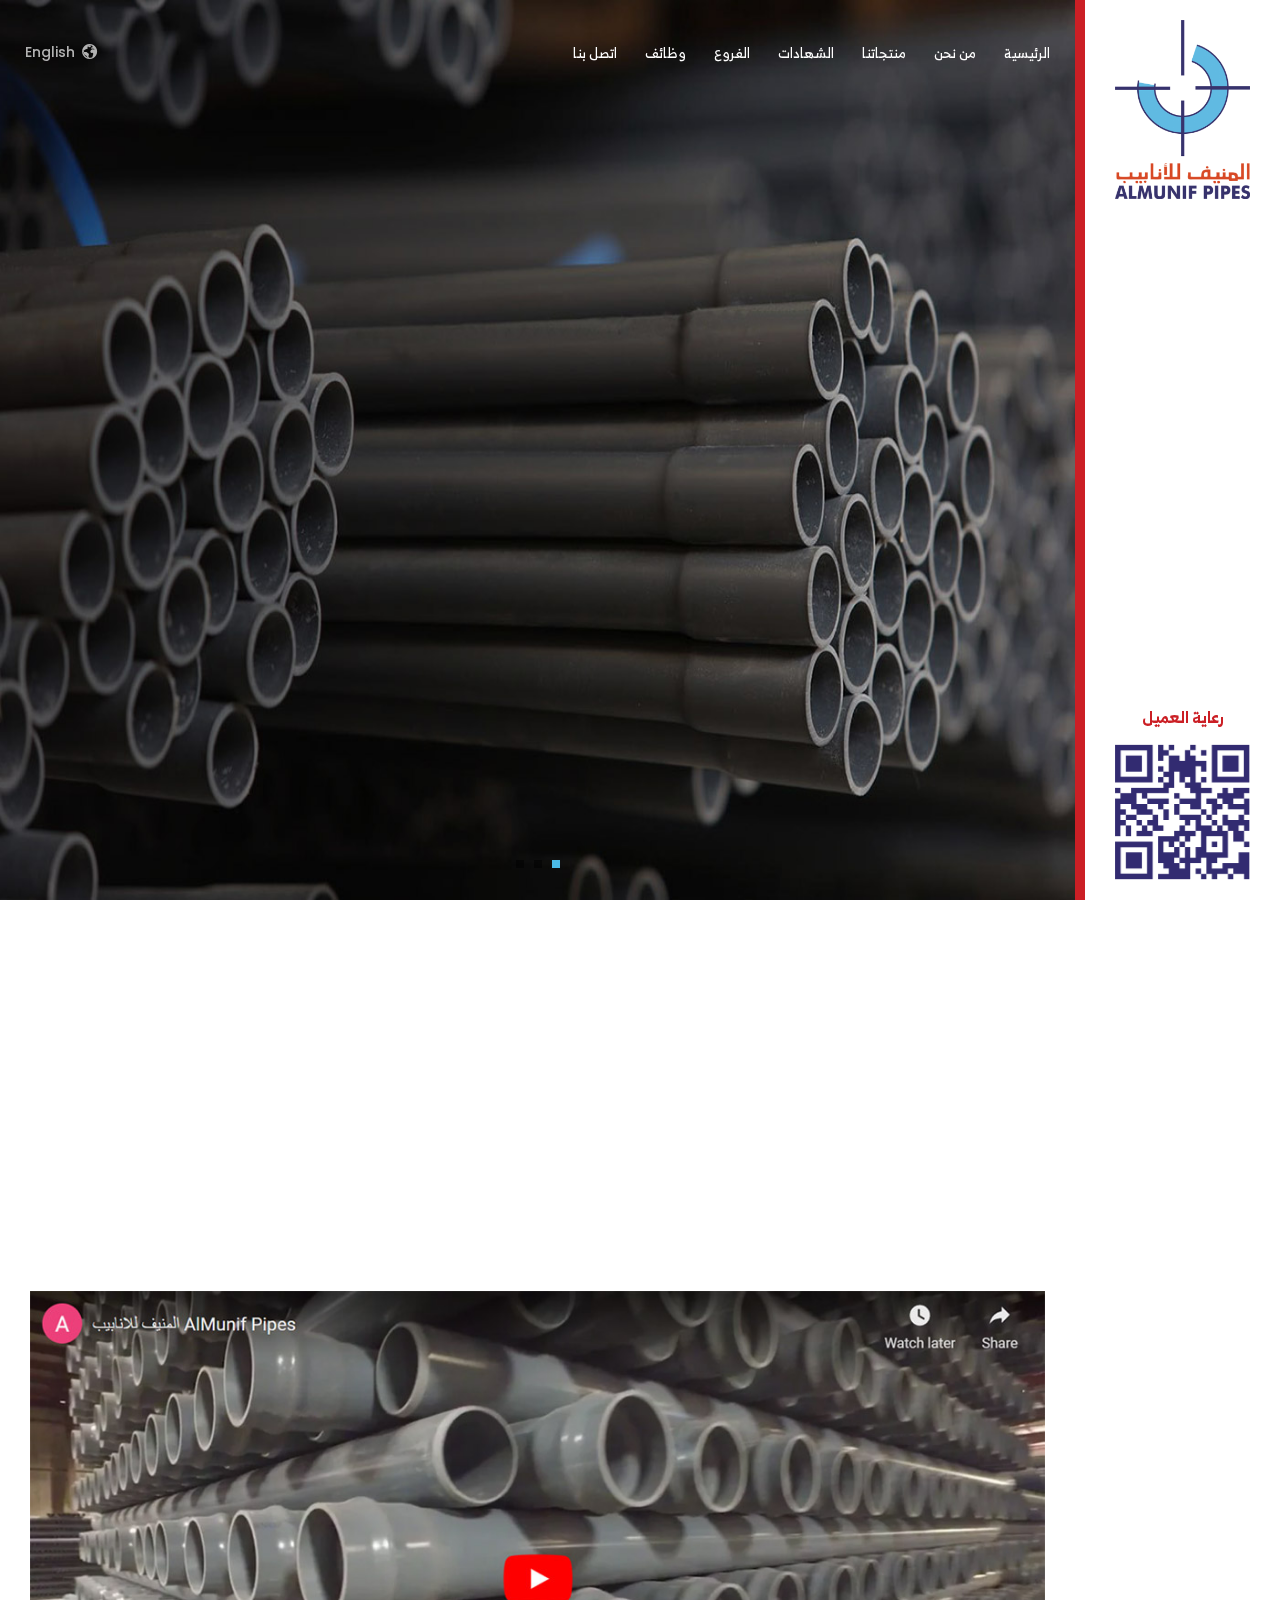
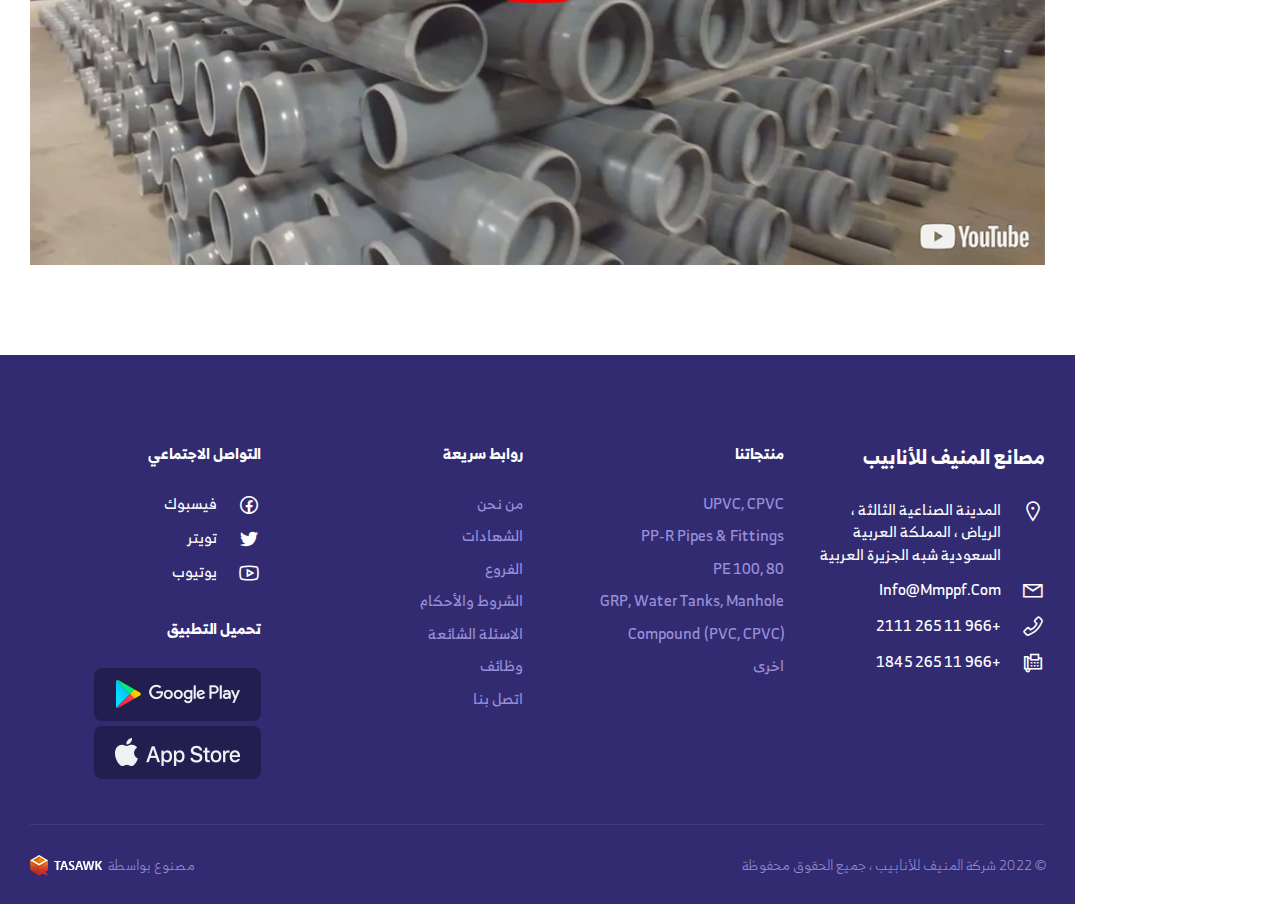
==== commit 2836d3b5: "fix style" ====
--- a/index.html
+++ b/index.html
@@ -71,8 +71,11 @@
                     <li>
                       <a href="index.html"> الرئيسية </a>
                     </li>
+                    <li>
+                      <a href="#"> من نحن </a>
+                    </li>
                     <li class="mega-menu">
-                      <a href="#" class="btn-div add-chevron"> من نحن </a>
+                      <a href="product.html" class="btn-div add-chevron"> منتجاتنا </a>
                       <ul class="cats-dispaly cats-div list-unstyled">
                         <li>
                           <a href="#"> UPVC, CPVC </a>
@@ -93,9 +96,6 @@
                           <a href="#"> اخرى </a>
                         </li>
                       </ul>
-                    </li>
-                    <li>
-                      <a href="product.html"> منتجاتنا </a>
                     </li>
                     <li>
                       <a href="#"> الشهادات </a>
@@ -212,10 +212,10 @@
                         </a>
                       </li>
                       <li class="nav-foot-li">
-                        <a href="#" class="nav-foot-link">
+                        <div class="nav-foot-link">
                           <i class="las la-fax"></i>
                           <span>+966 11 265 1845</span>
-                        </a>
+                        </div>
                       </li>
                     </ul>
                   </div>
--- a/css/style.css
+++ b/css/style.css
@@ -196,7 +196,7 @@
   font-size: 14px;
   font-family: "rb";
   font-weight: 400;
-  text-transform: uppercase;
+  text-transform: capitalize;
   transition: all 0.3s ease-in-out;
 }
 html[dir="rtl"] .lang-ancor {
@@ -364,6 +364,9 @@
   text-transform: uppercase;
   text-align: center;
   margin-bottom: 22px;
+}
+html[dir="ltr"] .about-us-head {
+  letter-spacing: 6px;
 }
 html[dir="rtl"] .about-us-head {
   font-weight: 400;
@@ -493,6 +496,9 @@
 .nav-foot-li .nav-foot-link:hover {
   color: var(--dots-color);
 }
+.nav-foot-li div.nav-foot-link:hover {
+  color: var(--white-color);
+}
 .foot-contact .nav-foot-li:first-of-type .nav-foot-link {
   align-items: flex-start;
 }
@@ -543,6 +549,7 @@
   -webkit-box-align: center;
   -ms-flex-align: center;
   align-items: center;
+  text-align: center;
   font-size: 14px;
   font-weight: 300;
   color: #9890db;
@@ -555,6 +562,7 @@
   -ms-flex-align: center;
   align-items: center;
   text-transform: capitalize;
+  text-align: center;
   font-size: 14px;
   font-weight: 300;
   color: #9890db;
@@ -618,6 +626,21 @@
   .first-footer .foot-contact h2 {
     margin-bottom: 0;
   }
+  .btn-cont {
+    display: flex;
+    justify-content: center;
+    align-items: center;
+    width: 100%;
+  }
+  .btn-download a {
+    width: calc(50% - 10px);
+    max-width: 165px;
+    height: 50px;
+  }
+  .btn-download a:first-of-type {
+    margin-bottom: 0;
+    margin-inline-end: 20px;
+  }
   .copy-right-cont {
     flex-direction: column;
     justify-content: center;
@@ -661,7 +684,7 @@
     position: relative;
     z-index: 300;
     width: 22px;
-    margin-right: 20px;
+    margin-inline-start: 20px;
     display: flex;
     align-items: center;
     font-size: 22px;
@@ -688,15 +711,15 @@
     opacity: 0;
     visibility: hidden;
     clip-path: circle(10.9% at 16% 16%);
-    background-color: rgba(203, 31, 37, 0.949);
+    background-color: rgba(203, 31, 37, 0.97);
     transition: 0.4s;
     z-index: 200;
     overflow-y: auto;
     transition: all 0.3s ease-in-out;
   }
-  /* html[dir="ltr"] .navgition {
+  html[dir="ltr"] .navgition {
     clip-path: circle(11.2% at 86% 14%);
-  } */
+  }
   .reset-left {
     left: 0;
     top: 0;
@@ -704,9 +727,9 @@
     visibility: visible;
     opacity: 1;
   }
-  /* html[dir="ltr"] .reset-left {
+  html[dir="ltr"] .reset-left {
     clip-path: circle(121.2% at 86% 14%);
-  } */
+  }
 
   .nav-head {
     display: flex;
@@ -714,9 +737,9 @@
     width: 100%;
     align-items: center;
     justify-content: space-between;
-    padding: 30px 5px;
-  }
-  html[dir="rtl"] .nav-head {
+    padding: 30px 0px;
+  }
+  .nav-head {
     flex-direction: row-reverse;
   }
   .img-logo {
@@ -727,6 +750,7 @@
   }
   .nav-head .lang-ancor {
     display: flex;
+    color: var(--white-color);
   }
   .nav-header .big-menu {
     display: block;
@@ -742,6 +766,7 @@
     margin-left: 0;
   }
   .big-menu li {
+    padding: 0;
     margin-bottom: 20px;
   }
   .chevron-down {
@@ -764,7 +789,7 @@
     display: unset;
   }
   .body-cont {
-    padding-top: 100px;
+    padding-top: 90px;
   }
   aside {
     position: absolute;
@@ -780,23 +805,23 @@
     height: 100%;
     flex-direction: row;
     position: relative;
-    padding: 10px 20px;
+    padding: 5px 20px;
     border-left: none;
   }
-  html[dir="ltr"] .fixed-side {
+  /* html[dir="ltr"] .fixed-side {
     flex-direction: row-reverse;
-  }
+  } */
   .qr-img {
-    max-width: 70px;
+    max-width: 60px;
   }
   .qr-cont {
     display: flex;
     align-items: center;
     flex-direction: row;
   }
-  html[dir="ltr"] .qr-cont {
+  /* html[dir="ltr"] .qr-cont {
     flex-direction: row-reverse;
-  }
+  } */
   .qr-img span {
     display: none;
   }
@@ -810,8 +835,11 @@
   main {
     height: auto;
   }
+  .main .pro-img img {
+    height: auto;
+  }
   .pro-img {
-    height: calc(100vh - 106px);
+    height: auto;
   }
 }
 /*                                    media query                                    */
@@ -870,13 +898,13 @@
   }
 }
 html[dir="ltr"] .cats-dispaly {
-  transform: translateX(-15%);
+  transform: translateX(-8%);
 }
 .cats-dispaly {
   position: absolute;
   /* left: 0; */
   inset-inline-start: 0;
-  transform: translateX(15%);
+  transform: translateX(8%);
   top: calc(100% + 5px);
   z-index: -1;
   opacity: 0;
@@ -949,7 +977,7 @@
   .cats-dispaly li a {
     justify-content: center;
     font-size: 16px;
-    color: var(--white-color);
+    /* color: var(--white-color); */
   }
   .cats-dispaly li {
     border-bottom: none;
@@ -996,8 +1024,9 @@
 /*                                 arrow-top                           */
 .arrow-top {
   position: fixed;
-  bottom: 30px;
+  bottom: 50px;
   left: 30px;
+  max-width: max-content;
   display: none;
   z-index: 10;
   text-decoration: none !important;
@@ -1020,7 +1049,7 @@
 }
 @media (max-width: 767px) {
   .arrow-top {
-    bottom: 40px;
+    bottom: 10px;
     inset-inline-start: 10px;
   }
 }
@@ -1039,6 +1068,7 @@
 @media (max-width: 991px) {
   .breadcrumb-sec {
     margin-top: 30px;
+    padding: 30px 0;
   }
 }
 .breadcrumb-sec .page-head {
@@ -1156,6 +1186,17 @@
   .career-section {
     margin: 30px 0 40px;
   }
+  .breadcrumb-sec .page-head {
+    font-size: 24px;
+  }
+  ol.breadcrumb li a,
+  ol.breadcrumb li span,
+  ol.breadcrumb li {
+    font-size: 14px;
+  }
+  ol.breadcrumb {
+    display: none;
+  }
 }
 
 input[type="file"] {
@@ -1232,12 +1273,9 @@
   gap: 50px 20px;
 }
 .product-ancor {
+  display: inline-block;
   width: 100%;
   overflow: hidden;
-  display: flex;
-  align-items: center;
-  justify-content: center;
-  flex-direction: column;
   position: relative;
   font-weight: 600;
   font-size: 20px;
@@ -1300,6 +1338,7 @@
 .branches-box {
   display: flex;
   align-items: flex-start;
+  justify-content: space-between;
   width: 100%;
   border: 2px solid #ebebeb;
   padding: 30px;
@@ -1337,30 +1376,43 @@
 .branches-link:hover {
   color: var(--main-hover);
 }
+div.branches-link:hover {
+  color: var(--main-color);
+}
 /* .branches-link:hover{
 
 } */
 .branches-link i {
   margin-inline-end: 20px;
   font-size: 24px;
+  margin-top: -2px;
   width: 24px;
   display: flex;
   justify-content: center;
   flex-shrink: 0;
   color: var(--main-hover);
 }
-html[dir="rtl"] .branches-link i.la-phone{
+html[dir="rtl"] .branches-link i.la-phone {
   transform: scaleX(-1);
 }
-.branches-qr{
+.branches-qr {
   margin-inline-end: 30px;
 }
-.branches-box figure{
+.branches-box figure {
   margin-bottom: 0;
+}
+.branches-img-cont {
+  display: flex;
+  align-items: center;
 }
 @media (max-width: 767px) {
   .branches-section {
     padding: 20px 0 40px;
+  }
+  .branches-content {
+    max-width: 100%;
+    margin: 0;
+    margin-bottom: 20px;
   }
   .branches-box {
     display: flex;
@@ -1369,14 +1421,13 @@
     justify-content: center;
     padding: 20px;
   }
-  
-  .branches-conten,
-  .branches-qr{
-    margin: 0 0 30px;
+
+  .branches-qr {
+    margin-inline-end: 20px;
   }
   .branches-map,
   .branches-map figure,
-  .branches-map img{
+  .branches-map img {
     width: 100%;
   }
 }
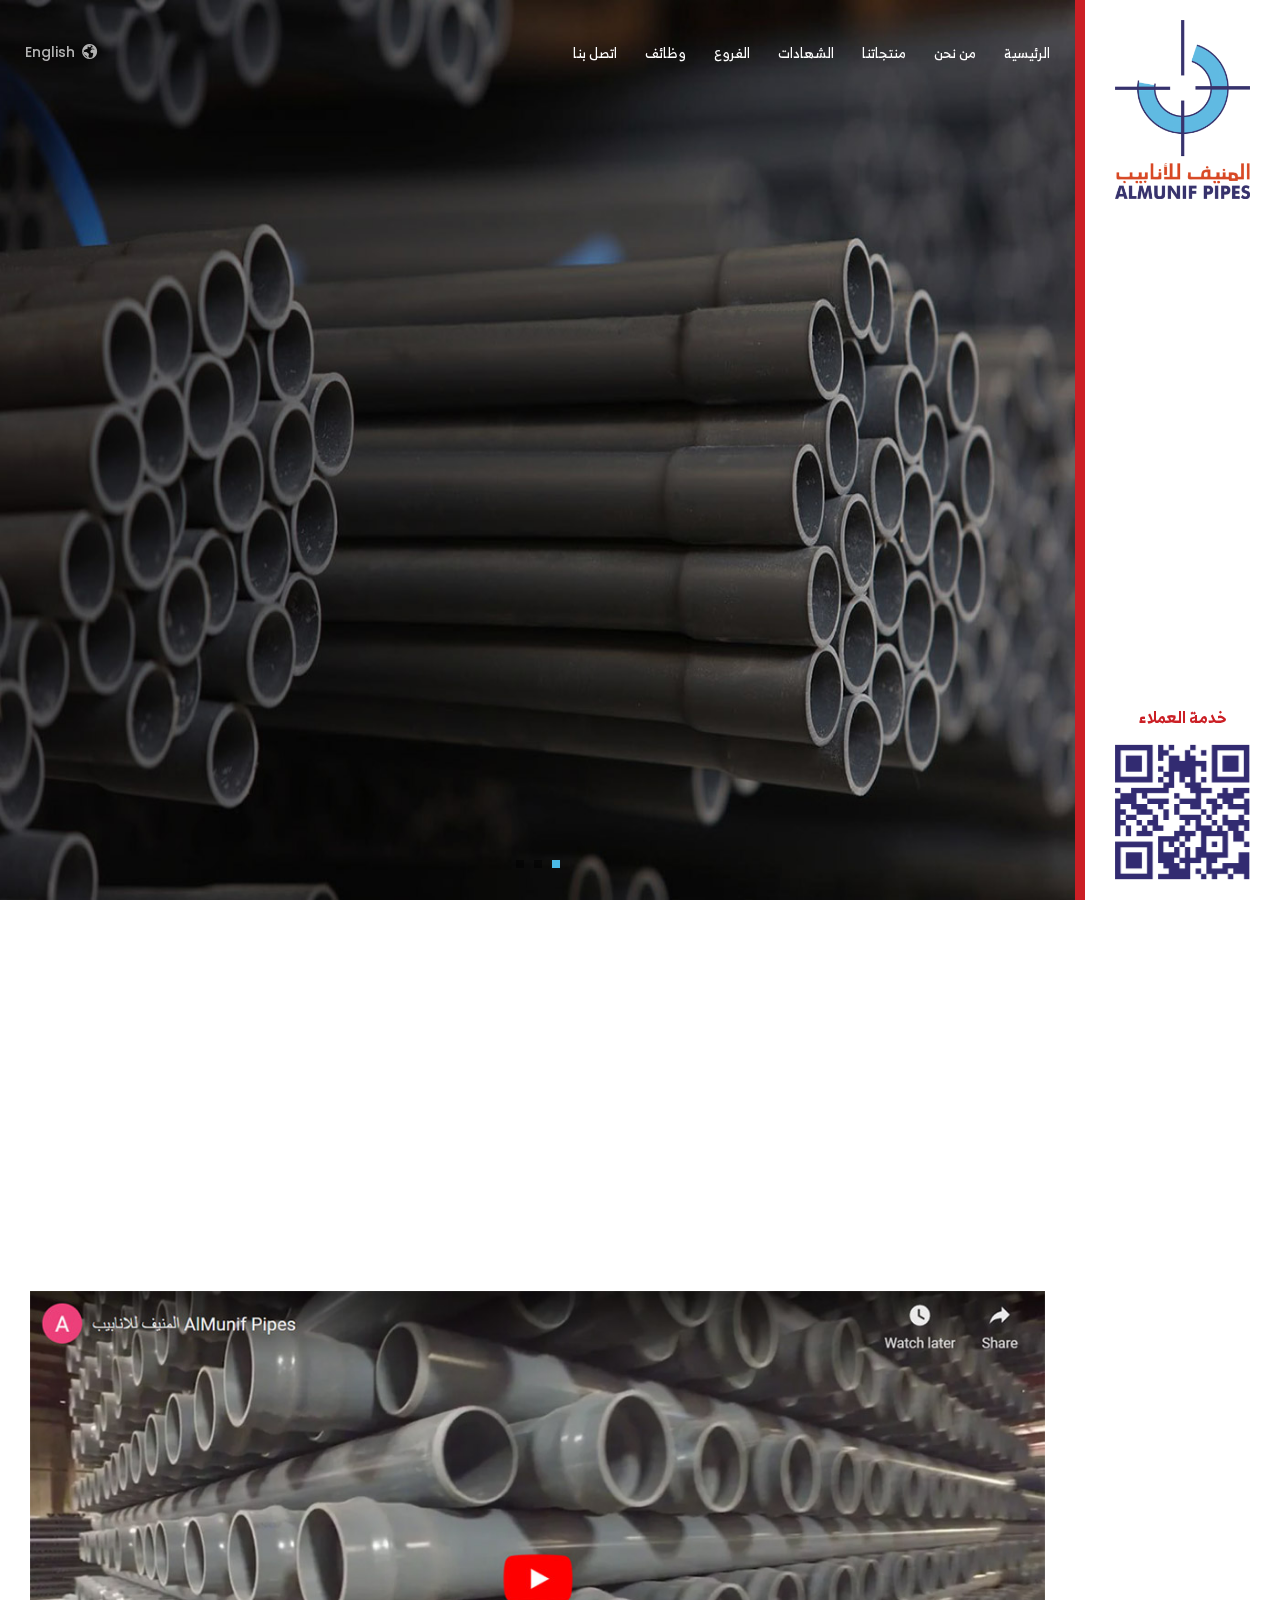
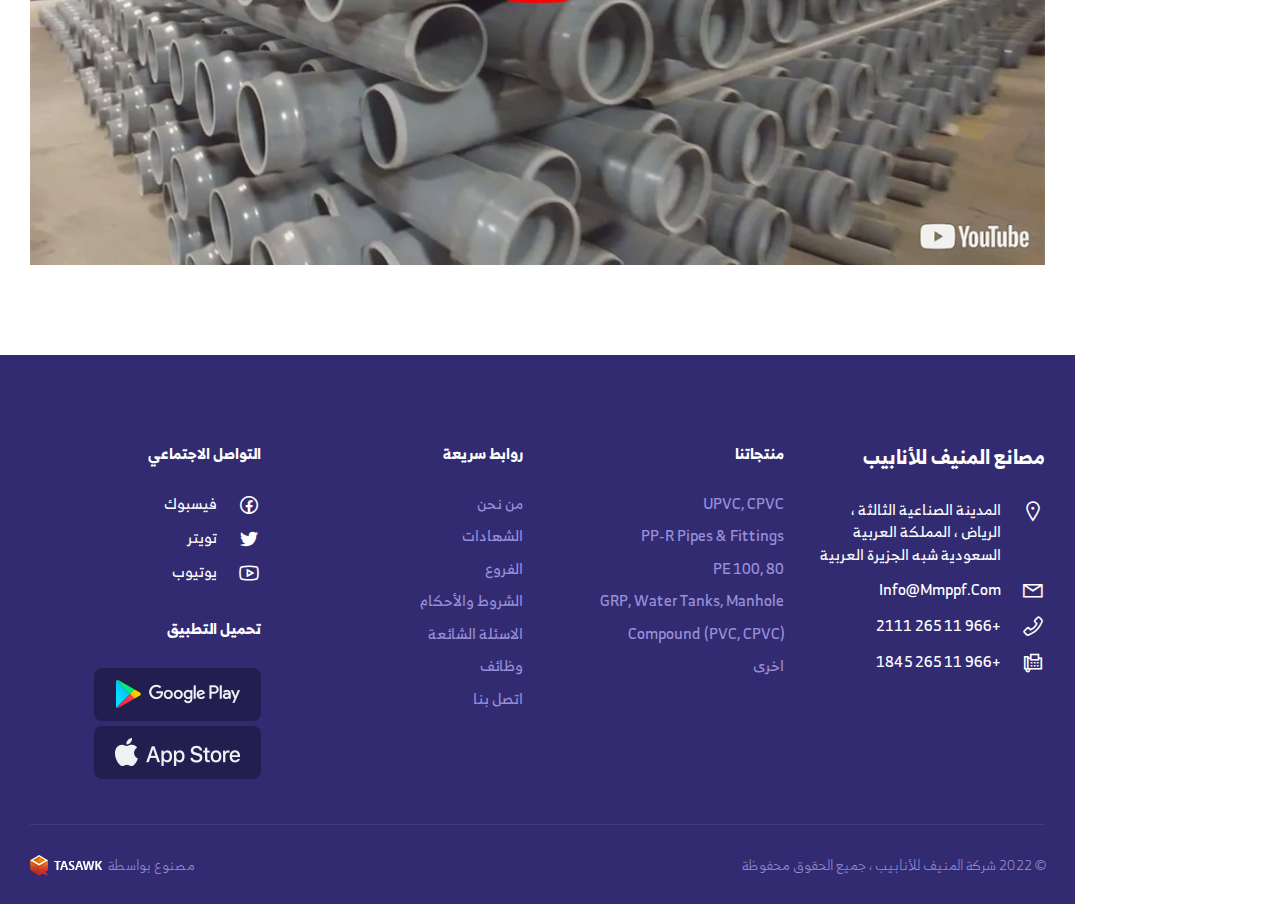
==== commit 91c2bd31: "fix style" ====
--- a/index.html
+++ b/index.html
@@ -39,7 +39,7 @@
           <div class="qr-cont">
             <figure class="qr-img">
               <a href="#">
-                <span>رعاية العميل</span>
+                <span>خدمة العملاء</span>
                 <img src="images/qr.png" class="img-fluid" />
               </a>
             </figure>
@@ -75,7 +75,9 @@
                       <a href="#"> من نحن </a>
                     </li>
                     <li class="mega-menu">
-                      <a href="product.html" class="btn-div add-chevron"> منتجاتنا </a>
+                      <a href="product.html" class="btn-div add-chevron">
+                        منتجاتنا
+                      </a>
                       <ul class="cats-dispaly cats-div list-unstyled">
                         <li>
                           <a href="#"> UPVC, CPVC </a>
--- a/css/style.css
+++ b/css/style.css
@@ -1398,12 +1398,19 @@
 .branches-qr {
   margin-inline-end: 30px;
 }
+.branches-qr figure{
+  display: flex;
+  align-items: center;
+  justify-content: center;
+  background-color: #fafafa;
+  padding: 20px;
+}
 .branches-box figure {
   margin-bottom: 0;
 }
 .branches-img-cont {
   display: flex;
-  align-items: center;
+  align-items: flex-start;
 }
 @media (max-width: 767px) {
   .branches-section {
@@ -1421,9 +1428,14 @@
     justify-content: center;
     padding: 20px;
   }
-
+  .branches-img-cont{
+    align-items: center;
+  }
   .branches-qr {
     margin-inline-end: 20px;
+  }
+  .branches-qr figure{
+    padding: 15px;
   }
   .branches-map,
   .branches-map figure,
